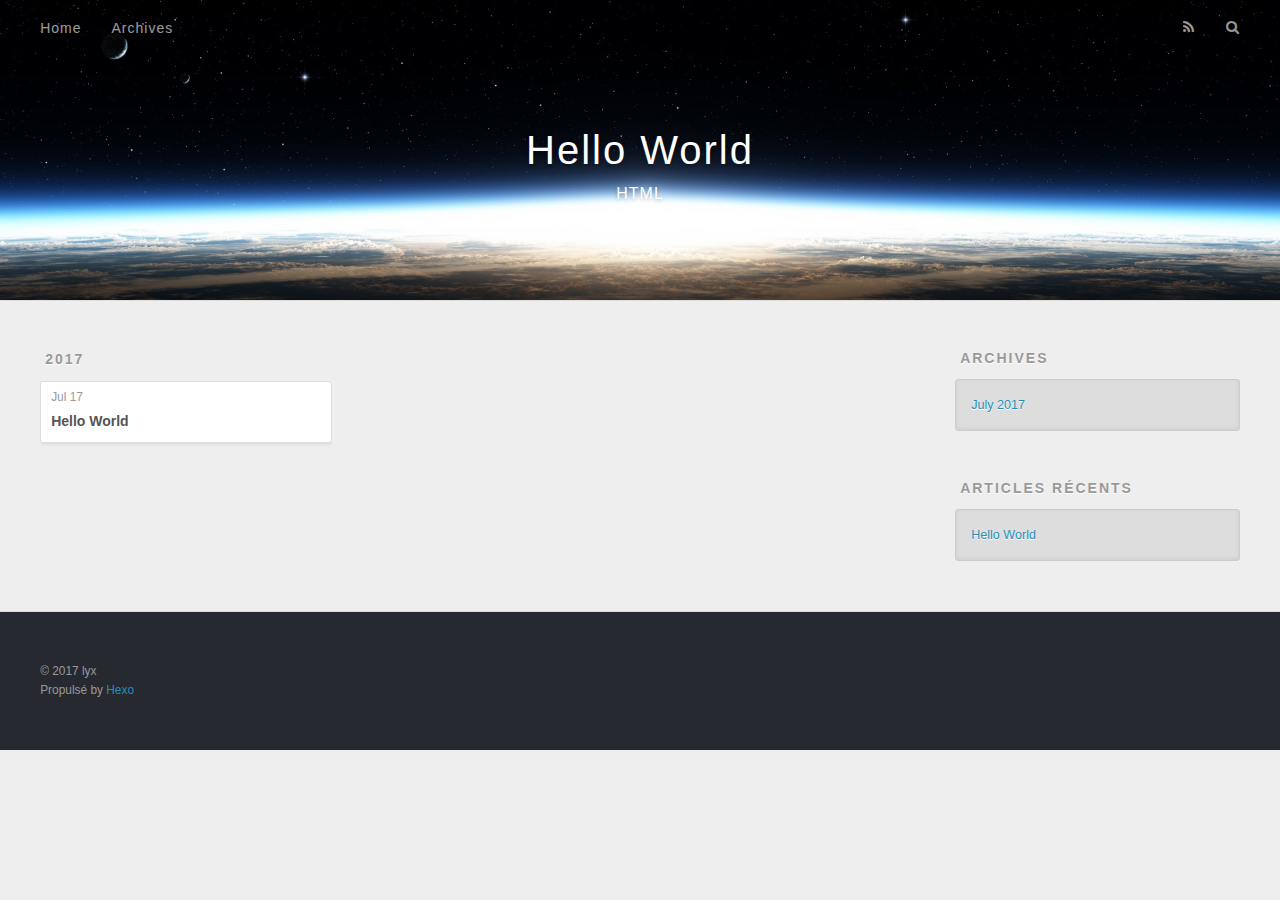
==== archives/index.html @ d77c3e60 "Site updated: 2017-07-17 14:31:34" ====
<!DOCTYPE html>
<html>
<head>
  <meta charset="utf-8">
  
  <title>Archives | Hello World</title>
  <meta name="viewport" content="width=device-width, initial-scale=1, maximum-scale=1">
  <meta name="description" content="my blog">
<meta property="og:type" content="website">
<meta property="og:title" content="Hello World">
<meta property="og:url" content="http://yoursite.com/archives/index.html">
<meta property="og:site_name" content="Hello World">
<meta property="og:description" content="my blog">
<meta name="twitter:card" content="summary">
<meta name="twitter:title" content="Hello World">
<meta name="twitter:description" content="my blog">
  
    <link rel="alternate" href="/atom.xml" title="Hello World" type="application/atom+xml">
  
  
    <link rel="icon" href="/favicon.png">
  
  
    <link href="//fonts.googleapis.com/css?family=Source+Code+Pro" rel="stylesheet" type="text/css">
  
  <link rel="stylesheet" href="/css/style.css">
  

</head>

<body>
  <div id="container">
    <div id="wrap">
      <header id="header">
  <div id="banner"></div>
  <div id="header-outer" class="outer">
    <div id="header-title" class="inner">
      <h1 id="logo-wrap">
        <a href="/" id="logo">Hello World</a>
      </h1>
      
        <h2 id="subtitle-wrap">
          <a href="/" id="subtitle">HTML</a>
        </h2>
      
    </div>
    <div id="header-inner" class="inner">
      <nav id="main-nav">
        <a id="main-nav-toggle" class="nav-icon"></a>
        
          <a class="main-nav-link" href="/">Home</a>
        
          <a class="main-nav-link" href="/archives">Archives</a>
        
      </nav>
      <nav id="sub-nav">
        
          <a id="nav-rss-link" class="nav-icon" href="/atom.xml" title="Flux RSS"></a>
        
        <a id="nav-search-btn" class="nav-icon" title="Rechercher"></a>
      </nav>
      <div id="search-form-wrap">
        <form action="//google.com/search" method="get" accept-charset="UTF-8" class="search-form"><input type="search" name="q" class="search-form-input" placeholder="Search"><button type="submit" class="search-form-submit">&#xF002;</button><input type="hidden" name="sitesearch" value="http://yoursite.com"></form>
      </div>
    </div>
  </div>
</header>
      <div class="outer">
        <section id="main">
  
  
    
    
      
      
      <section class="archives-wrap">
        <div class="archive-year-wrap">
          <a href="/archives/2017" class="archive-year">2017</a>
        </div>
        <div class="archives">
    
    <article class="archive-article archive-type-post">
  <div class="archive-article-inner">
    <header class="archive-article-header">
      <a href="/2017/07/17/hello-world/" class="archive-article-date">
  <time datetime="2017-07-17T02:38:57.571Z" itemprop="datePublished">Jul 17</time>
</a>
      
  
    <h1 itemprop="name">
      <a class="archive-article-title" href="/2017/07/17/hello-world/">Hello World</a>
    </h1>
  

    </header>
  </div>
</article>
  
  
    </div></section>
  

</section>
        
          <aside id="sidebar">
  
    

  
    

  
    
  
    
  <div class="widget-wrap">
    <h3 class="widget-title">Archives</h3>
    <div class="widget">
      <ul class="archive-list"><li class="archive-list-item"><a class="archive-list-link" href="/archives/2017/07/">July 2017</a></li></ul>
    </div>
  </div>


  
    
  <div class="widget-wrap">
    <h3 class="widget-title">Articles récents</h3>
    <div class="widget">
      <ul>
        
          <li>
            <a href="/2017/07/17/hello-world/">Hello World</a>
          </li>
        
      </ul>
    </div>
  </div>

  
</aside>
        
      </div>
      <footer id="footer">
  
  <div class="outer">
    <div id="footer-info" class="inner">
      &copy; 2017 lyx<br>
      Propulsé by <a href="http://hexo.io/" target="_blank">Hexo</a>
    </div>
  </div>
</footer>
    </div>
    <nav id="mobile-nav">
  
    <a href="/" class="mobile-nav-link">Home</a>
  
    <a href="/archives" class="mobile-nav-link">Archives</a>
  
</nav>
    

<script src="//ajax.googleapis.com/ajax/libs/jquery/2.0.3/jquery.min.js"></script>


  <link rel="stylesheet" href="/fancybox/jquery.fancybox.css">
  <script src="/fancybox/jquery.fancybox.pack.js"></script>


<script src="/js/script.js"></script>

  </div>
</body>
</html>
---- css/style.css ----
body {
  width: 100%;
}
body:before,
body:after {
  content: "";
  display: table;
}
body:after {
  clear: both;
}
html,
body,
div,
span,
applet,
object,
iframe,
h1,
h2,
h3,
h4,
h5,
h6,
p,
blockquote,
pre,
a,
abbr,
acronym,
address,
big,
cite,
code,
del,
dfn,
em,
img,
ins,
kbd,
q,
s,
samp,
small,
strike,
strong,
sub,
sup,
tt,
var,
dl,
dt,
dd,
ol,
ul,
li,
fieldset,
form,
label,
legend,
table,
caption,
tbody,
tfoot,
thead,
tr,
th,
td {
  margin: 0;
  padding: 0;
  border: 0;
  outline: 0;
  font-weight: inherit;
  font-style: inherit;
  font-family: inherit;
  font-size: 100%;
  vertical-align: baseline;
}
body {
  line-height: 1;
  color: #000;
  background: #fff;
}
ol,
ul {
  list-style: none;
}
table {
  border-collapse: separate;
  border-spacing: 0;
  vertical-align: middle;
}
caption,
th,
td {
  text-align: left;
  font-weight: normal;
  vertical-align: middle;
}
a img {
  border: none;
}
input,
button {
  margin: 0;
  padding: 0;
}
input::-moz-focus-inner,
button::-moz-focus-inner {
  border: 0;
  padding: 0;
}
@font-face {
  font-family: FontAwesome;
  font-style: normal;
  font-weight: normal;
  src: url("fonts/fontawesome-webfont.eot?v=#4.0.3");
  src: url("fonts/fontawesome-webfont.eot?#iefix&v=#4.0.3") format("embedded-opentype"), url("fonts/fontawesome-webfont.woff?v=#4.0.3") format("woff"), url("fonts/fontawesome-webfont.ttf?v=#4.0.3") format("truetype"), url("fonts/fontawesome-webfont.svg#fontawesomeregular?v=#4.0.3") format("svg");
}
html,
body,
#container {
  height: 100%;
}
body {
  background: #eee;
  font: 14px "Helvetica Neue", Helvetica, Arial, sans-serif;
  -webkit-text-size-adjust: 100%;
}
.outer {
  max-width: 1220px;
  margin: 0 auto;
  padding: 0 20px;
}
.outer:before,
.outer:after {
  content: "";
  display: table;
}
.outer:after {
  clear: both;
}
.inner {
  display: inline;
  float: left;
  width: 98.33333333333333%;
  margin: 0 0.833333333333333%;
}
.left,
.alignleft {
  float: left;
}
.right,
.alignright {
  float: right;
}
.clear {
  clear: both;
}
#container {
  position: relative;
}
.mobile-nav-on {
  overflow: hidden;
}
#wrap {
  height: 100%;
  width: 100%;
  position: absolute;
  top: 0;
  left: 0;
  -webkit-transition: 0.2s ease-out;
  -moz-transition: 0.2s ease-out;
  -ms-transition: 0.2s ease-out;
  transition: 0.2s ease-out;
  z-index: 1;
  background: #eee;
}
.mobile-nav-on #wrap {
  left: 280px;
}
@media screen and (min-width: 768px) {
  #main {
    display: inline;
    float: left;
    width: 73.33333333333333%;
    margin: 0 0.833333333333333%;
  }
}
.article-date,
.article-category-link,
.archive-year,
.widget-title {
  text-decoration: none;
  text-transform: uppercase;
  letter-spacing: 2px;
  color: #999;
  margin-bottom: 1em;
  margin-left: 5px;
  line-height: 1em;
  text-shadow: 0 1px #fff;
  font-weight: bold;
}
.article-inner,
.archive-article-inner {
  background: #fff;
  -webkit-box-shadow: 1px 2px 3px #ddd;
  box-shadow: 1px 2px 3px #ddd;
  border: 1px solid #ddd;
  border-radius: 3px;
}
.article-entry h1,
.widget h1 {
  font-size: 2em;
}
.article-entry h2,
.widget h2 {
  font-size: 1.5em;
}
.article-entry h3,
.widget h3 {
  font-size: 1.3em;
}
.article-entry h4,
.widget h4 {
  font-size: 1.2em;
}
.article-entry h5,
.widget h5 {
  font-size: 1em;
}
.article-entry h6,
.widget h6 {
  font-size: 1em;
  color: #999;
}
.article-entry hr,
.widget hr {
  border: 1px dashed #ddd;
}
.article-entry strong,
.widget strong {
  font-weight: bold;
}
.article-entry em,
.widget em,
.article-entry cite,
.widget cite {
  font-style: italic;
}
.article-entry sup,
.widget sup,
.article-entry sub,
.widget sub {
  font-size: 0.75em;
  line-height: 0;
  position: relative;
  vertical-align: baseline;
}
.article-entry sup,
.widget sup {
  top: -0.5em;
}
.article-entry sub,
.widget sub {
  bottom: -0.2em;
}
.article-entry small,
.widget small {
  font-size: 0.85em;
}
.article-entry acronym,
.widget acronym,
.article-entry abbr,
.widget abbr {
  border-bottom: 1px dotted;
}
.article-entry ul,
.widget ul,
.article-entry ol,
.widget ol,
.article-entry dl,
.widget dl {
  margin: 0 20px;
  line-height: 1.6em;
}
.article-entry ul ul,
.widget ul ul,
.article-entry ol ul,
.widget ol ul,
.article-entry ul ol,
.widget ul ol,
.article-entry ol ol,
.widget ol ol {
  margin-top: 0;
  margin-bottom: 0;
}
.article-entry ul,
.widget ul {
  list-style: disc;
}
.article-entry ol,
.widget ol {
  list-style: decimal;
}
.article-entry dt,
.widget dt {
  font-weight: bold;
}
#header {
  height: 300px;
  position: relative;
  border-bottom: 1px solid #ddd;
}
#header:before,
#header:after {
  content: "";
  position: absolute;
  left: 0;
  right: 0;
  height: 40px;
}
#header:before {
  top: 0;
  background: -webkit-linear-gradient(rgba(0,0,0,0.2), transparent);
  background: -moz-linear-gradient(rgba(0,0,0,0.2), transparent);
  background: -ms-linear-gradient(rgba(0,0,0,0.2), transparent);
  background: linear-gradient(rgba(0,0,0,0.2), transparent);
}
#header:after {
  bottom: 0;
  background: -webkit-linear-gradient(transparent, rgba(0,0,0,0.2));
  background: -moz-linear-gradient(transparent, rgba(0,0,0,0.2));
  background: -ms-linear-gradient(transparent, rgba(0,0,0,0.2));
  background: linear-gradient(transparent, rgba(0,0,0,0.2));
}
#header-outer {
  height: 100%;
  position: relative;
}
#header-inner {
  position: relative;
  overflow: hidden;
}
#banner {
  position: absolute;
  top: 0;
  left: 0;
  width: 100%;
  height: 100%;
  background: url("images/banner.jpg") center #000;
  -webkit-background-size: cover;
  -moz-background-size: cover;
  background-size: cover;
  z-index: -1;
}
#header-title {
  text-align: center;
  height: 40px;
  position: absolute;
  top: 50%;
  left: 0;
  margin-top: -20px;
}
#logo,
#subtitle {
  text-decoration: none;
  color: #fff;
  font-weight: 300;
  text-shadow: 0 1px 4px rgba(0,0,0,0.3);
}
#logo {
  font-size: 40px;
  line-height: 40px;
  letter-spacing: 2px;
}
#subtitle {
  font-size: 16px;
  line-height: 16px;
  letter-spacing: 1px;
}
#subtitle-wrap {
  margin-top: 16px;
}
#main-nav {
  float: left;
  margin-left: -15px;
}
.nav-icon,
.main-nav-link {
  float: left;
  color: #fff;
  opacity: 0.6;
  text-decoration: none;
  text-shadow: 0 1px rgba(0,0,0,0.2);
  -webkit-transition: opacity 0.2s;
  -moz-transition: opacity 0.2s;
  -ms-transition: opacity 0.2s;
  transition: opacity 0.2s;
  display: block;
  padding: 20px 15px;
}
.nav-icon:hover,
.main-nav-link:hover {
  opacity: 1;
}
.nav-icon {
  font-family: FontAwesome;
  text-align: center;
  font-size: 14px;
  width: 14px;
  height: 14px;
  padding: 20px 15px;
  position: relative;
  cursor: pointer;
}
.main-nav-link {
  font-weight: 300;
  letter-spacing: 1px;
}
@media screen and (max-width: 479px) {
  .main-nav-link {
    display: none;
  }
}
#main-nav-toggle {
  display: none;
}
#main-nav-toggle:before {
  content: "\f0c9";
}
@media screen and (max-width: 479px) {
  #main-nav-toggle {
    display: block;
  }
}
#sub-nav {
  float: right;
  margin-right: -15px;
}
#nav-rss-link:before {
  content: "\f09e";
}
#nav-search-btn:before {
  content: "\f002";
}
#search-form-wrap {
  position: absolute;
  top: 15px;
  width: 150px;
  height: 30px;
  right: -150px;
  opacity: 0;
  -webkit-transition: 0.2s ease-out;
  -moz-transition: 0.2s ease-out;
  -ms-transition: 0.2s ease-out;
  transition: 0.2s ease-out;
}
#search-form-wrap.on {
  opacity: 1;
  right: 0;
}
@media screen and (max-width: 479px) {
  #search-form-wrap {
    width: 100%;
    right: -100%;
  }
}
.search-form {
  position: absolute;
  top: 0;
  left: 0;
  right: 0;
  background: #fff;
  padding: 5px 15px;
  border-radius: 15px;
  -webkit-box-shadow: 0 0 10px rgba(0,0,0,0.3);
  box-shadow: 0 0 10px rgba(0,0,0,0.3);
}
.search-form-input {
  border: none;
  background: none;
  color: #555;
  width: 100%;
  font: 13px "Helvetica Neue", Helvetica, Arial, sans-serif;
  outline: none;
}
.search-form-input::-webkit-search-results-decoration,
.search-form-input::-webkit-search-cancel-button {
  -webkit-appearance: none;
}
.search-form-submit {
  position: absolute;
  top: 50%;
  right: 10px;
  margin-top: -7px;
  font: 13px FontAwesome;
  border: none;
  background: none;
  color: #bbb;
  cursor: pointer;
}
.search-form-submit:hover,
.search-form-submit:focus {
  color: #777;
}
.article {
  margin: 50px 0;
}
.article-inner {
  overflow: hidden;
}
.article-meta:before,
.article-meta:after {
  content: "";
  display: table;
}
.article-meta:after {
  clear: both;
}
.article-date {
  float: left;
}
.article-category {
  float: left;
  line-height: 1em;
  color: #ccc;
  text-shadow: 0 1px #fff;
  margin-left: 8px;
}
.article-category:before {
  content: "\2022";
}
.article-category-link {
  margin: 0 12px 1em;
}
.article-header {
  padding: 20px 20px 0;
}
.article-title {
  text-decoration: none;
  font-size: 2em;
  font-weight: bold;
  color: #555;
  line-height: 1.1em;
  -webkit-transition: color 0.2s;
  -moz-transition: color 0.2s;
  -ms-transition: color 0.2s;
  transition: color 0.2s;
}
a.article-title:hover {
  color: #258fb8;
}
.article-entry {
  color: #555;
  padding: 0 20px;
}
.article-entry:before,
.article-entry:after {
  content: "";
  display: table;
}
.article-entry:after {
  clear: both;
}
.article-entry p,
.article-entry table {
  line-height: 1.6em;
  margin: 1.6em 0;
}
.article-entry h1,
.article-entry h2,
.article-entry h3,
.article-entry h4,
.article-entry h5,
.article-entry h6 {
  font-weight: bold;
}
.article-entry h1,
.article-entry h2,
.article-entry h3,
.article-entry h4,
.article-entry h5,
.article-entry h6 {
  line-height: 1.1em;
  margin: 1.1em 0;
}
.article-entry a {
  color: #258fb8;
  text-decoration: none;
}
.article-entry a:hover {
  text-decoration: underline;
}
.article-entry ul,
.article-entry ol,
.article-entry dl {
  margin-top: 1.6em;
  margin-bottom: 1.6em;
}
.article-entry img,
.article-entry video {
  max-width: 100%;
  height: auto;
  display: block;
  margin: auto;
}
.article-entry iframe {
  border: none;
}
.article-entry table {
  width: 100%;
  border-collapse: collapse;
  border-spacing: 0;
}
.article-entry th {
  font-weight: bold;
  border-bottom: 3px solid #ddd;
  padding-bottom: 0.5em;
}
.article-entry td {
  border-bottom: 1px solid #ddd;
  padding: 10px 0;
}
.article-entry blockquote {
  font-family: Georgia, "Times New Roman", serif;
  font-size: 1.4em;
  margin: 1.6em 20px;
  text-align: center;
}
.article-entry blockquote footer {
  font-size: 14px;
  margin: 1.6em 0;
  font-family: "Helvetica Neue", Helvetica, Arial, sans-serif;
}
.article-entry blockquote footer cite:before {
  content: "—";
  padding: 0 0.5em;
}
.article-entry .pullquote {
  text-align: left;
  width: 45%;
  margin: 0;
}
.article-entry .pullquote.left {
  margin-left: 0.5em;
  margin-right: 1em;
}
.article-entry .pullquote.right {
  margin-right: 0.5em;
  margin-left: 1em;
}
.article-entry .caption {
  color: #999;
  display: block;
  font-size: 0.9em;
  margin-top: 0.5em;
  position: relative;
  text-align: center;
}
.article-entry .video-container {
  position: relative;
  padding-top: 56.25%;
  height: 0;
  overflow: hidden;
}
.article-entry .video-container iframe,
.article-entry .video-container object,
.article-entry .video-container embed {
  position: absolute;
  top: 0;
  left: 0;
  width: 100%;
  height: 100%;
  margin-top: 0;
}
.article-more-link a {
  display: inline-block;
  line-height: 1em;
  padding: 6px 15px;
  border-radius: 15px;
  background: #eee;
  color: #999;
  text-shadow: 0 1px #fff;
  text-decoration: none;
}
.article-more-link a:hover {
  background: #258fb8;
  color: #fff;
  text-decoration: none;
  text-shadow: 0 1px #1e7293;
}
.article-footer {
  font-size: 0.85em;
  line-height: 1.6em;
  border-top: 1px solid #ddd;
  padding-top: 1.6em;
  margin: 0 20px 20px;
}
.article-footer:before,
.article-footer:after {
  content: "";
  display: table;
}
.article-footer:after {
  clear: both;
}
.article-footer a {
  color: #999;
  text-decoration: none;
}
.article-footer a:hover {
  color: #555;
}
.article-tag-list-item {
  float: left;
  margin-right: 10px;
}
.article-tag-list-link:before {
  content: "#";
}
.article-comment-link {
  float: right;
}
.article-comment-link:before {
  content: "\f075";
  font-family: FontAwesome;
  padding-right: 8px;
}
.article-share-link {
  cursor: pointer;
  float: right;
  margin-left: 20px;
}
.article-share-link:before {
  content: "\f064";
  font-family: FontAwesome;
  padding-right: 6px;
}
#article-nav {
  position: relative;
}
#article-nav:before,
#article-nav:after {
  content: "";
  display: table;
}
#article-nav:after {
  clear: both;
}
@media screen and (min-width: 768px) {
  #article-nav {
    margin: 50px 0;
  }
  #article-nav:before {
    width: 8px;
    height: 8px;
    position: absolute;
    top: 50%;
    left: 50%;
    margin-top: -4px;
    margin-left: -4px;
    content: "";
    border-radius: 50%;
    background: #ddd;
    -webkit-box-shadow: 0 1px 2px #fff;
    box-shadow: 0 1px 2px #fff;
  }
}
.article-nav-link-wrap {
  text-decoration: none;
  text-shadow: 0 1px #fff;
  color: #999;
  -webkit-box-sizing: border-box;
  -moz-box-sizing: border-box;
  box-sizing: border-box;
  margin-top: 50px;
  text-align: center;
  display: block;
}
.article-nav-link-wrap:hover {
  color: #555;
}
@media screen and (min-width: 768px) {
  .article-nav-link-wrap {
    width: 50%;
    margin-top: 0;
  }
}
@media screen and (min-width: 768px) {
  #article-nav-newer {
    float: left;
    text-align: right;
    padding-right: 20px;
  }
}
@media screen and (min-width: 768px) {
  #article-nav-older {
    float: right;
    text-align: left;
    padding-left: 20px;
  }
}
.article-nav-caption {
  text-transform: uppercase;
  letter-spacing: 2px;
  color: #ddd;
  line-height: 1em;
  font-weight: bold;
}
#article-nav-newer .article-nav-caption {
  margin-right: -2px;
}
.article-nav-title {
  font-size: 0.85em;
  line-height: 1.6em;
  margin-top: 0.5em;
}
.article-share-box {
  position: absolute;
  display: none;
  background: #fff;
  -webkit-box-shadow: 1px 2px 10px rgba(0,0,0,0.2);
  box-shadow: 1px 2px 10px rgba(0,0,0,0.2);
  border-radius: 3px;
  margin-left: -145px;
  overflow: hidden;
  z-index: 1;
}
.article-share-box.on {
  display: block;
}
.article-share-input {
  width: 100%;
  background: none;
  -webkit-box-sizing: border-box;
  -moz-box-sizing: border-box;
  box-sizing: border-box;
  font: 14px "Helvetica Neue", Helvetica, Arial, sans-serif;
  padding: 0 15px;
  color: #555;
  outline: none;
  border: 1px solid #ddd;
  border-radius: 3px 3px 0 0;
  height: 36px;
  line-height: 36px;
}
.article-share-links {
  background: #eee;
}
.article-share-links:before,
.article-share-links:after {
  content: "";
  display: table;
}
.article-share-links:after {
  clear: both;
}
.article-share-twitter,
.article-share-facebook,
.article-share-pinterest,
.article-share-google {
  width: 50px;
  height: 36px;
  display: block;
  float: left;
  position: relative;
  color: #999;
  text-shadow: 0 1px #fff;
}
.article-share-twitter:before,
.article-share-facebook:before,
.article-share-pinterest:before,
.article-share-google:before {
  font-size: 20px;
  font-family: FontAwesome;
  width: 20px;
  height: 20px;
  position: absolute;
  top: 50%;
  left: 50%;
  margin-top: -10px;
  margin-left: -10px;
  text-align: center;
}
.article-share-twitter:hover,
.article-share-facebook:hover,
.article-share-pinterest:hover,
.article-share-google:hover {
  color: #fff;
}
.article-share-twitter:before {
  content: "\f099";
}
.article-share-twitter:hover {
  background: #00aced;
  text-shadow: 0 1px #008abe;
}
.article-share-facebook:before {
  content: "\f09a";
}
.article-share-facebook:hover {
  background: #3b5998;
  text-shadow: 0 1px #2f477a;
}
.article-share-pinterest:before {
  content: "\f0d2";
}
.article-share-pinterest:hover {
  background: #cb2027;
  text-shadow: 0 1px #a21a1f;
}
.article-share-google:before {
  content: "\f0d5";
}
.article-share-google:hover {
  background: #dd4b39;
  text-shadow: 0 1px #be3221;
}
.article-gallery {
  background: #000;
  position: relative;
}
.article-gallery-photos {
  position: relative;
  overflow: hidden;
}
.article-gallery-img {
  display: none;
  max-width: 100%;
}
.article-gallery-img:first-child {
  display: block;
}
.article-gallery-img.loaded {
  position: absolute;
  display: block;
}
.article-gallery-img img {
  display: block;
  max-width: 100%;
  margin: 0 auto;
}
#comments {
  background: #fff;
  -webkit-box-shadow: 1px 2px 3px #ddd;
  box-shadow: 1px 2px 3px #ddd;
  padding: 20px;
  border: 1px solid #ddd;
  border-radius: 3px;
  margin: 50px 0;
}
#comments a {
  color: #258fb8;
}
.archives-wrap {
  margin: 50px 0;
}
.archives:before,
.archives:after {
  content: "";
  display: table;
}
.archives:after {
  clear: both;
}
.archive-year-wrap {
  margin-bottom: 1em;
}
.archives {
  -webkit-column-gap: 10px;
  -moz-column-gap: 10px;
  column-gap: 10px;
}
@media screen and (min-width: 480px) and (max-width: 767px) {
  .archives {
    -webkit-column-count: 2;
    -moz-column-count: 2;
    column-count: 2;
  }
}
@media screen and (min-width: 768px) {
  .archives {
    -webkit-column-count: 3;
    -moz-column-count: 3;
    column-count: 3;
  }
}
.archive-article {
  -webkit-column-break-inside: avoid;
  page-break-inside: avoid;
  overflow: hidden;
  break-inside: avoid-column;
}
.archive-article-inner {
  padding: 10px;
  margin-bottom: 15px;
}
.archive-article-title {
  text-decoration: none;
  font-weight: bold;
  color: #555;
  -webkit-transition: color 0.2s;
  -moz-transition: color 0.2s;
  -ms-transition: color 0.2s;
  transition: color 0.2s;
  line-height: 1.6em;
}
.archive-article-title:hover {
  color: #258fb8;
}
.archive-article-footer {
  margin-top: 1em;
}
.archive-article-date {
  color: #999;
  text-decoration: none;
  font-size: 0.85em;
  line-height: 1em;
  margin-bottom: 0.5em;
  display: block;
}
#page-nav {
  margin: 50px auto;
  background: #fff;
  -webkit-box-shadow: 1px 2px 3px #ddd;
  box-shadow: 1px 2px 3px #ddd;
  border: 1px solid #ddd;
  border-radius: 3px;
  text-align: center;
  color: #999;
  overflow: hidden;
}
#page-nav:before,
#page-nav:after {
  content: "";
  display: table;
}
#page-nav:after {
  clear: both;
}
#page-nav a,
#page-nav span {
  padding: 10px 20px;
  line-height: 1;
  height: 2ex;
}
#page-nav a {
  color: #999;
  text-decoration: none;
}
#page-nav a:hover {
  background: #999;
  color: #fff;
}
#page-nav .prev {
  float: left;
}
#page-nav .next {
  float: right;
}
#page-nav .page-number {
  display: inline-block;
}
@media screen and (max-width: 479px) {
  #page-nav .page-number {
    display: none;
  }
}
#page-nav .current {
  color: #555;
  font-weight: bold;
}
#page-nav .space {
  color: #ddd;
}
#footer {
  background: #262a30;
  padding: 50px 0;
  border-top: 1px solid #ddd;
  color: #999;
}
#footer a {
  color: #258fb8;
  text-decoration: none;
}
#footer a:hover {
  text-decoration: underline;
}
#footer-info {
  line-height: 1.6em;
  font-size: 0.85em;
}
.article-entry pre,
.article-entry .highlight {
  background: #2d2d2d;
  margin: 0 -20px;
  padding: 15px 20px;
  border-style: solid;
  border-color: #ddd;
  border-width: 1px 0;
  overflow: auto;
  color: #ccc;
  line-height: 22.400000000000002px;
}
.article-entry .highlight .gutter pre,
.article-entry .gist .gist-file .gist-data .line-numbers {
  color: #666;
  font-size: 0.85em;
}
.article-entry pre,
.article-entry code {
  font-family: "Source Code Pro", Consolas, Monaco, Menlo, Consolas, monospace;
}
.article-entry code {
  background: #eee;
  text-shadow: 0 1px #fff;
  padding: 0 0.3em;
}
.article-entry pre code {
  background: none;
  text-shadow: none;
  padding: 0;
}
.article-entry .highlight pre {
  border: none;
  margin: 0;
  padding: 0;
}
.article-entry .highlight table {
  margin: 0;
  width: auto;
}
.article-entry .highlight td {
  border: none;
  padding: 0;
}
.article-entry .highlight figcaption {
  font-size: 0.85em;
  color: #999;
  line-height: 1em;
  margin-bottom: 1em;
}
.article-entry .highlight figcaption:before,
.article-entry .highlight figcaption:after {
  content: "";
  display: table;
}
.article-entry .highlight figcaption:after {
  clear: both;
}
.article-entry .highlight figcaption a {
  float: right;
}
.article-entry .highlight .gutter pre {
  text-align: right;
  padding-right: 20px;
}
.article-entry .highlight .line {
  height: 22.400000000000002px;
}
.article-entry .highlight .line.marked {
  background: #515151;
}
.article-entry .gist {
  margin: 0 -20px;
  border-style: solid;
  border-color: #ddd;
  border-width: 1px 0;
  background: #2d2d2d;
  padding: 15px 20px 15px 0;
}
.article-entry .gist .gist-file {
  border: none;
  font-family: "Source Code Pro", Consolas, Monaco, Menlo, Consolas, monospace;
  margin: 0;
}
.article-entry .gist .gist-file .gist-data {
  background: none;
  border: none;
}
.article-entry .gist .gist-file .gist-data .line-numbers {
  background: none;
  border: none;
  padding: 0 20px 0 0;
}
.article-entry .gist .gist-file .gist-data .line-data {
  padding: 0 !important;
}
.article-entry .gist .gist-file .highlight {
  margin: 0;
  padding: 0;
  border: none;
}
.article-entry .gist .gist-file .gist-meta {
  background: #2d2d2d;
  color: #999;
  font: 0.85em "Helvetica Neue", Helvetica, Arial, sans-serif;
  text-shadow: 0 0;
  padding: 0;
  margin-top: 1em;
  margin-left: 20px;
}
.article-entry .gist .gist-file .gist-meta a {
  color: #258fb8;
  font-weight: normal;
}
.article-entry .gist .gist-file .gist-meta a:hover {
  text-decoration: underline;
}
pre .comment,
pre .title {
  color: #999;
}
pre .variable,
pre .attribute,
pre .tag,
pre .regexp,
pre .ruby .constant,
pre .xml .tag .title,
pre .xml .pi,
pre .xml .doctype,
pre .html .doctype,
pre .css .id,
pre .css .class,
pre .css .pseudo {
  color: #f2777a;
}
pre .number,
pre .preprocessor,
pre .built_in,
pre .literal,
pre .params,
pre .constant {
  color: #f99157;
}
pre .class,
pre .ruby .class .title,
pre .css .rules .attribute {
  color: #9c9;
}
pre .string,
pre .value,
pre .inheritance,
pre .header,
pre .ruby .symbol,
pre .xml .cdata {
  color: #9c9;
}
pre .css .hexcolor {
  color: #6cc;
}
pre .function,
pre .python .decorator,
pre .python .title,
pre .ruby .function .title,
pre .ruby .title .keyword,
pre .perl .sub,
pre .javascript .title,
pre .coffeescript .title {
  color: #69c;
}
pre .keyword,
pre .javascript .function {
  color: #c9c;
}
@media screen and (max-width: 479px) {
  #mobile-nav {
    position: absolute;
    top: 0;
    left: 0;
    width: 280px;
    height: 100%;
    background: #191919;
    border-right: 1px solid #fff;
  }
}
@media screen and (max-width: 479px) {
  .mobile-nav-link {
    display: block;
    color: #999;
    text-decoration: none;
    padding: 15px 20px;
    font-weight: bold;
  }
  .mobile-nav-link:hover {
    color: #fff;
  }
}
@media screen and (min-width: 768px) {
  #sidebar {
    display: inline;
    float: left;
    width: 23.333333333333332%;
    margin: 0 0.833333333333333%;
  }
}
.widget-wrap {
  margin: 50px 0;
}
.widget {
  color: #777;
  text-shadow: 0 1px #fff;
  background: #ddd;
  -webkit-box-shadow: 0 -1px 4px #ccc inset;
  box-shadow: 0 -1px 4px #ccc inset;
  border: 1px solid #ccc;
  padding: 15px;
  border-radius: 3px;
}
.widget a {
  color: #258fb8;
  text-decoration: none;
}
.widget a:hover {
  text-decoration: underline;
}
.widget ul ul,
.widget ol ul,
.widget dl ul,
.widget ul ol,
.widget ol ol,
.widget dl ol,
.widget ul dl,
.widget ol dl,
.widget dl dl {
  margin-left: 15px;
  list-style: disc;
}
.widget {
  line-height: 1.6em;
  word-wrap: break-word;
  font-size: 0.9em;
}
.widget ul,
.widget ol {
  list-style: none;
  margin: 0;
}
.widget ul ul,
.widget ol ul,
.widget ul ol,
.widget ol ol {
  margin: 0 20px;
}
.widget ul ul,
.widget ol ul {
  list-style: disc;
}
.widget ul ol,
.widget ol ol {
  list-style: decimal;
}
.category-list-count,
.tag-list-count,
.archive-list-count {
  padding-left: 5px;
  color: #999;
  font-size: 0.85em;
}
.category-list-count:before,
.tag-list-count:before,
.archive-list-count:before {
  content: "(";
}
.category-list-count:after,
.tag-list-count:after,
.archive-list-count:after {
  content: ")";
}
.tagcloud a {
  margin-right: 5px;
  display: inline-block;
}
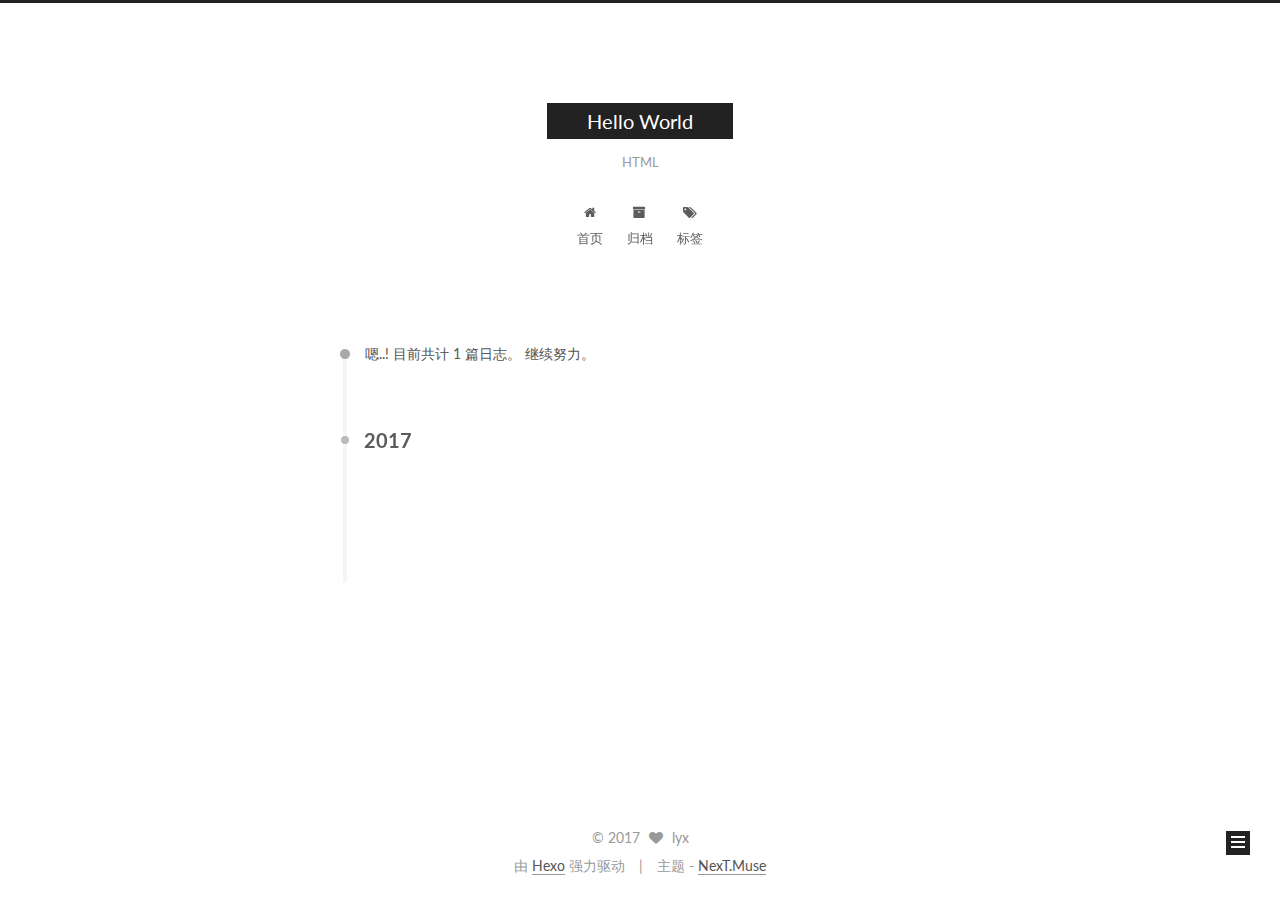
==== commit 82b63190: "Site updated: 2017-07-17 16:02:49" ====
--- a/archives/index.html
+++ b/archives/index.html
@@ -1,11 +1,99 @@
 <!DOCTYPE html>
-<html>
+
+
+
+  
+
+
+<html class="theme-next muse use-motion" lang="zh-Hans">
 <head>
-  <meta charset="utf-8">
-  
-  <title>Archives | Hello World</title>
-  <meta name="viewport" content="width=device-width, initial-scale=1, maximum-scale=1">
-  <meta name="description" content="my blog">
+  <meta charset="UTF-8"/>
+<meta http-equiv="X-UA-Compatible" content="IE=edge" />
+<meta name="viewport" content="width=device-width, initial-scale=1, maximum-scale=1"/>
+
+
+
+
+
+
+
+
+
+<meta http-equiv="Cache-Control" content="no-transform" />
+<meta http-equiv="Cache-Control" content="no-siteapp" />
+
+
+
+
+
+
+
+
+
+
+
+
+
+
+
+  
+  
+  <link href="/lib/fancybox/source/jquery.fancybox.css?v=2.1.5" rel="stylesheet" type="text/css" />
+
+
+
+
+  
+  
+  
+  
+
+  
+    
+    
+  
+
+  
+
+  
+
+  
+
+  
+
+  
+    
+    
+    <link href="//fonts.googleapis.com/css?family=Lato:300,300italic,400,400italic,700,700italic&subset=latin,latin-ext" rel="stylesheet" type="text/css">
+  
+
+
+
+
+
+
+<link href="/lib/font-awesome/css/font-awesome.min.css?v=4.6.2" rel="stylesheet" type="text/css" />
+
+<link href="/css/main.css?v=5.1.1" rel="stylesheet" type="text/css" />
+
+
+  <meta name="keywords" content="Hexo, NexT" />
+
+
+
+
+
+
+
+
+  <link rel="shortcut icon" type="image/x-icon" href="/favicon.ico?v=5.1.1" />
+
+
+
+
+
+
+<meta name="description" content="my blog">
 <meta property="og:type" content="website">
 <meta property="og:title" content="Hello World">
 <meta property="og:url" content="http://yoursite.com/archives/index.html">
@@ -14,160 +102,451 @@
 <meta name="twitter:card" content="summary">
 <meta name="twitter:title" content="Hello World">
 <meta name="twitter:description" content="my blog">
-  
-    <link rel="alternate" href="/atom.xml" title="Hello World" type="application/atom+xml">
-  
-  
-    <link rel="icon" href="/favicon.png">
-  
-  
-    <link href="//fonts.googleapis.com/css?family=Source+Code+Pro" rel="stylesheet" type="text/css">
-  
-  <link rel="stylesheet" href="/css/style.css">
-  
+
+
+
+<script type="text/javascript" id="hexo.configurations">
+  var NexT = window.NexT || {};
+  var CONFIG = {
+    root: '/',
+    scheme: 'Muse',
+    sidebar: {"position":"left","display":"post","offset":12,"offset_float":0,"b2t":false,"scrollpercent":false,"onmobile":false},
+    fancybox: true,
+    motion: true,
+    duoshuo: {
+      userId: '0',
+      author: '博主'
+    },
+    algolia: {
+      applicationID: '',
+      apiKey: '',
+      indexName: '',
+      hits: {"per_page":10},
+      labels: {"input_placeholder":"Search for Posts","hits_empty":"We didn't find any results for the search: ${query}","hits_stats":"${hits} results found in ${time} ms"}
+    }
+  };
+</script>
+
+
+
+  <link rel="canonical" href="http://yoursite.com/archives/"/>
+
+
+
+
+
+  <title>归档 | Hello World</title>
+  
+
+
+
+
+
+
+
+
+
+
+
+
+
 
 </head>
 
-<body>
-  <div id="container">
-    <div id="wrap">
-      <header id="header">
-  <div id="banner"></div>
-  <div id="header-outer" class="outer">
-    <div id="header-title" class="inner">
-      <h1 id="logo-wrap">
-        <a href="/" id="logo">Hello World</a>
-      </h1>
-      
-        <h2 id="subtitle-wrap">
-          <a href="/" id="subtitle">HTML</a>
-        </h2>
-      
+<body itemscope itemtype="http://schema.org/WebPage" lang="zh-Hans">
+
+  
+  
+    
+  
+
+  <div class="container sidebar-position-left  page-archive  ">
+    <div class="headband"></div>
+
+    <header id="header" class="header" itemscope itemtype="http://schema.org/WPHeader">
+      <div class="header-inner"><div class="site-brand-wrapper">
+  <div class="site-meta ">
+    
+
+    <div class="custom-logo-site-title">
+      <a href="/"  class="brand" rel="start">
+        <span class="logo-line-before"><i></i></span>
+        <span class="site-title">Hello World</span>
+        <span class="logo-line-after"><i></i></span>
+      </a>
     </div>
-    <div id="header-inner" class="inner">
-      <nav id="main-nav">
-        <a id="main-nav-toggle" class="nav-icon"></a>
-        
-          <a class="main-nav-link" href="/">Home</a>
-        
-          <a class="main-nav-link" href="/archives">Archives</a>
-        
-      </nav>
-      <nav id="sub-nav">
-        
-          <a id="nav-rss-link" class="nav-icon" href="/atom.xml" title="Flux RSS"></a>
-        
-        <a id="nav-search-btn" class="nav-icon" title="Rechercher"></a>
-      </nav>
-      <div id="search-form-wrap">
-        <form action="//google.com/search" method="get" accept-charset="UTF-8" class="search-form"><input type="search" name="q" class="search-form-input" placeholder="Search"><button type="submit" class="search-form-submit">&#xF002;</button><input type="hidden" name="sitesearch" value="http://yoursite.com"></form>
+      
+        <p class="site-subtitle">HTML</p>
+      
+  </div>
+
+  <div class="site-nav-toggle">
+    <button>
+      <span class="btn-bar"></span>
+      <span class="btn-bar"></span>
+      <span class="btn-bar"></span>
+    </button>
+  </div>
+</div>
+
+<nav class="site-nav">
+  
+
+  
+    <ul id="menu" class="menu">
+      
+        
+        <li class="menu-item menu-item-home">
+          <a href="/" rel="section">
+            
+              <i class="menu-item-icon fa fa-fw fa-home"></i> <br />
+            
+            首页
+          </a>
+        </li>
+      
+        
+        <li class="menu-item menu-item-archives">
+          <a href="/archives/" rel="section">
+            
+              <i class="menu-item-icon fa fa-fw fa-archive"></i> <br />
+            
+            归档
+          </a>
+        </li>
+      
+        
+        <li class="menu-item menu-item-tags">
+          <a href="/tags/" rel="section">
+            
+              <i class="menu-item-icon fa fa-fw fa-tags"></i> <br />
+            
+            标签
+          </a>
+        </li>
+      
+
+      
+    </ul>
+  
+
+  
+</nav>
+
+
+
+ </div>
+    </header>
+
+    <main id="main" class="main">
+      <div class="main-inner">
+        <div class="content-wrap">
+          <div id="content" class="content">
+            
+
+  <section id="posts" class="posts-collapse">
+    <span class="archive-move-on"></span>
+
+    <span class="archive-page-counter">
+      
+      
+      
+        
+      
+      嗯..! 目前共计 1 篇日志。 继续努力。
+    </span>
+
+    
+
+      
+      
+      
+
+      
+        
+        <div class="collection-title">
+          <h2 class="archive-year motion-element" id="archive-year-2017">2017</h2>
+        </div>
+      
+      
+
+      
+
+  <article class="post post-type-normal" itemscope itemtype="http://schema.org/Article">
+    <header class="post-header">
+
+      <h2 class="post-title">
+        
+            <a class="post-title-link" href="/2017/07/17/hello-world/" itemprop="url">
+              
+                <span itemprop="name">Hello World</span>
+              
+            </a>
+        
+      </h2>
+
+      <div class="post-meta">
+        <time class="post-time" itemprop="dateCreated"
+              datetime="2017-07-17T10:38:57+08:00"
+              content="2017-07-17" >
+          07-17
+        </time>
       </div>
+
+    </header>
+  </article>
+
+
+
+    
+
+  </section>
+
+  
+
+
+
+          </div>
+          
+
+
+          
+
+        </div>
+        
+          
+  
+  <div class="sidebar-toggle">
+    <div class="sidebar-toggle-line-wrap">
+      <span class="sidebar-toggle-line sidebar-toggle-line-first"></span>
+      <span class="sidebar-toggle-line sidebar-toggle-line-middle"></span>
+      <span class="sidebar-toggle-line sidebar-toggle-line-last"></span>
     </div>
   </div>
-</header>
-      <div class="outer">
-        <section id="main">
-  
-  
-    
-    
-      
-      
-      <section class="archives-wrap">
-        <div class="archive-year-wrap">
-          <a href="/archives/2017" class="archive-year">2017</a>
+
+  <aside id="sidebar" class="sidebar">
+    
+    <div class="sidebar-inner">
+
+      
+
+      
+
+      <section class="site-overview sidebar-panel sidebar-panel-active">
+        <div class="site-author motion-element" itemprop="author" itemscope itemtype="http://schema.org/Person">
+          <img class="site-author-image" itemprop="image"
+               src="/images/avatar.gif"
+               alt="lyx" />
+          <p class="site-author-name" itemprop="name">lyx</p>
+           
+              <p class="site-description motion-element" itemprop="description">my blog</p>
+          
         </div>
-        <div class="archives">
-    
-    <article class="archive-article archive-type-post">
-  <div class="archive-article-inner">
-    <header class="archive-article-header">
-      <a href="/2017/07/17/hello-world/" class="archive-article-date">
-  <time datetime="2017-07-17T02:38:57.571Z" itemprop="datePublished">Jul 17</time>
-</a>
-      
-  
-    <h1 itemprop="name">
-      <a class="archive-article-title" href="/2017/07/17/hello-world/">Hello World</a>
-    </h1>
-  
-
-    </header>
+        <nav class="site-state motion-element">
+
+          
+            <div class="site-state-item site-state-posts">
+              <a href="/archives/">
+                <span class="site-state-item-count">1</span>
+                <span class="site-state-item-name">日志</span>
+              </a>
+            </div>
+          
+
+          
+
+          
+
+        </nav>
+
+        
+
+        <div class="links-of-author motion-element">
+          
+        </div>
+
+        
+        
+
+        
+        
+
+        
+
+
+      </section>
+
+      
+
+      
+
+    </div>
+  </aside>
+
+
+        
+      </div>
+    </main>
+
+    <footer id="footer" class="footer">
+      <div class="footer-inner">
+        <div class="copyright" >
+  
+  &copy; 
+  <span itemprop="copyrightYear">2017</span>
+  <span class="with-love">
+    <i class="fa fa-heart"></i>
+  </span>
+  <span class="author" itemprop="copyrightHolder">lyx</span>
+</div>
+
+
+<div class="powered-by">
+  由 <a class="theme-link" href="https://hexo.io">Hexo</a> 强力驱动
+</div>
+
+<div class="theme-info">
+  主题 -
+  <a class="theme-link" href="https://github.com/iissnan/hexo-theme-next">
+    NexT.Muse
+  </a>
+</div>
+
+
+        
+
+        
+      </div>
+    </footer>
+
+    
+      <div class="back-to-top">
+        <i class="fa fa-arrow-up"></i>
+        
+      </div>
+    
+
   </div>
-</article>
-  
-  
-    </div></section>
-  
-
-</section>
-        
-          <aside id="sidebar">
-  
-    
-
-  
-    
-
-  
-    
-  
-    
-  <div class="widget-wrap">
-    <h3 class="widget-title">Archives</h3>
-    <div class="widget">
-      <ul class="archive-list"><li class="archive-list-item"><a class="archive-list-link" href="/archives/2017/07/">July 2017</a></li></ul>
-    </div>
-  </div>
-
-
-  
-    
-  <div class="widget-wrap">
-    <h3 class="widget-title">Articles récents</h3>
-    <div class="widget">
-      <ul>
-        
-          <li>
-            <a href="/2017/07/17/hello-world/">Hello World</a>
-          </li>
-        
-      </ul>
-    </div>
-  </div>
-
-  
-</aside>
-        
-      </div>
-      <footer id="footer">
-  
-  <div class="outer">
-    <div id="footer-info" class="inner">
-      &copy; 2017 lyx<br>
-      Propulsé by <a href="http://hexo.io/" target="_blank">Hexo</a>
-    </div>
-  </div>
-</footer>
-    </div>
-    <nav id="mobile-nav">
-  
-    <a href="/" class="mobile-nav-link">Home</a>
-  
-    <a href="/archives" class="mobile-nav-link">Archives</a>
-  
-</nav>
-    
-
-<script src="//ajax.googleapis.com/ajax/libs/jquery/2.0.3/jquery.min.js"></script>
-
-
-  <link rel="stylesheet" href="/fancybox/jquery.fancybox.css">
-  <script src="/fancybox/jquery.fancybox.pack.js"></script>
-
-
-<script src="/js/script.js"></script>
-
-  </div>
+
+  
+
+<script type="text/javascript">
+  if (Object.prototype.toString.call(window.Promise) !== '[object Function]') {
+    window.Promise = null;
+  }
+</script>
+
+
+
+
+
+
+
+
+
+  
+
+
+
+
+
+
+
+
+
+
+
+
+  
+  <script type="text/javascript" src="/lib/jquery/index.js?v=2.1.3"></script>
+
+  
+  <script type="text/javascript" src="/lib/fastclick/lib/fastclick.min.js?v=1.0.6"></script>
+
+  
+  <script type="text/javascript" src="/lib/jquery_lazyload/jquery.lazyload.js?v=1.9.7"></script>
+
+  
+  <script type="text/javascript" src="/lib/velocity/velocity.min.js?v=1.2.1"></script>
+
+  
+  <script type="text/javascript" src="/lib/velocity/velocity.ui.min.js?v=1.2.1"></script>
+
+  
+  <script type="text/javascript" src="/lib/fancybox/source/jquery.fancybox.pack.js?v=2.1.5"></script>
+
+
+  
+
+
+  <script type="text/javascript" src="/js/src/utils.js?v=5.1.1"></script>
+
+  <script type="text/javascript" src="/js/src/motion.js?v=5.1.1"></script>
+
+
+
+  
+  
+
+  
+  
+    <script type="text/javascript" id="motion.page.archive">
+      $('.archive-year').velocity('transition.slideLeftIn');
+    </script>
+  
+
+
+  
+
+
+  <script type="text/javascript" src="/js/src/bootstrap.js?v=5.1.1"></script>
+
+
+
+  
+
+
+  
+
+
+
+
+	
+
+
+
+
+
+  
+
+
+
+
+
+  
+
+
+
+
+
+
+  
+
+
+
+
+
+  
+
+  
+
+  
+
+  
+
+  
+
+  
+
 </body>
-</html>+</html>
--- a/css/main.css
+++ b/css/main.css
@@ -0,0 +1,2518 @@
+/* normalize.css v3.0.2 | MIT License | git.io/normalize */
+html {
+  font-family: sans-serif; /* 1 */
+  -ms-text-size-adjust: 100%; /* 2 */
+  -webkit-text-size-adjust: 100%; /* 2 */
+}
+body {
+  margin: 0;
+}
+article,
+aside,
+details,
+figcaption,
+figure,
+footer,
+header,
+hgroup,
+main,
+menu,
+nav,
+section,
+summary {
+  display: block;
+}
+audio,
+canvas,
+progress,
+video {
+  display: inline-block; /* 1 */
+  vertical-align: baseline; /* 2 */
+}
+audio:not([controls]) {
+  display: none;
+  height: 0;
+}
+[hidden],
+template {
+  display: none;
+}
+a {
+  background-color: transparent;
+}
+a:active,
+a:hover {
+  outline: 0;
+}
+abbr[title] {
+  border-bottom: 1px dotted;
+}
+b,
+strong {
+  font-weight: bold;
+}
+dfn {
+  font-style: italic;
+}
+h1 {
+  font-size: 2em;
+  margin: 0.67em 0;
+}
+mark {
+  background: #ff0;
+  color: #000;
+}
+small {
+  font-size: 80%;
+}
+sub,
+sup {
+  font-size: 75%;
+  line-height: 0;
+  position: relative;
+  vertical-align: baseline;
+}
+sup {
+  top: -0.5em;
+}
+sub {
+  bottom: -0.25em;
+}
+img {
+  border: 0;
+}
+svg:not(:root) {
+  overflow: hidden;
+}
+figure {
+  margin: 1em 40px;
+}
+hr {
+  -moz-box-sizing: content-box;
+  box-sizing: content-box;
+  height: 0;
+}
+pre {
+  overflow: auto;
+}
+code,
+kbd,
+pre,
+samp {
+  font-family: monospace, monospace;
+  font-size: 1em;
+}
+button,
+input,
+optgroup,
+select,
+textarea {
+  color: inherit; /* 1 */
+  font: inherit; /* 2 */
+  margin: 0; /* 3 */
+}
+button {
+  overflow: visible;
+}
+button,
+select {
+  text-transform: none;
+}
+button,
+html input[type="button"],
+input[type="reset"],
+input[type="submit"] {
+  -webkit-appearance: button; /* 2 */
+  cursor: pointer; /* 3 */
+}
+button[disabled],
+html input[disabled] {
+  cursor: default;
+}
+button::-moz-focus-inner,
+input::-moz-focus-inner {
+  border: 0;
+  padding: 0;
+}
+input {
+  line-height: normal;
+}
+input[type="checkbox"],
+input[type="radio"] {
+  box-sizing: border-box; /* 1 */
+  padding: 0; /* 2 */
+}
+input[type="number"]::-webkit-inner-spin-button,
+input[type="number"]::-webkit-outer-spin-button {
+  height: auto;
+}
+input[type="search"] {
+  -webkit-appearance: textfield; /* 1 */
+  -moz-box-sizing: content-box;
+  -webkit-box-sizing: content-box; /* 2 */
+  box-sizing: content-box;
+}
+input[type="search"]::-webkit-search-cancel-button,
+input[type="search"]::-webkit-search-decoration {
+  -webkit-appearance: none;
+}
+fieldset {
+  border: 1px solid #c0c0c0;
+  margin: 0 2px;
+  padding: 0.35em 0.625em 0.75em;
+}
+legend {
+  border: 0; /* 1 */
+  padding: 0; /* 2 */
+}
+textarea {
+  overflow: auto;
+}
+optgroup {
+  font-weight: bold;
+}
+table {
+  border-collapse: collapse;
+  border-spacing: 0;
+}
+td,
+th {
+  padding: 0;
+}
+::selection {
+  background: #262a30;
+  color: #fff;
+}
+body {
+  position: relative;
+  font-family: 'Lato', "PingFang SC", "Microsoft YaHei", sans-serif;
+  font-size: 14px;
+  line-height: 2;
+  color: #555;
+  background: #fff;
+}
+@media (max-width: 767px) {
+  body {
+    padding-right: 0 !important;
+  }
+}
+@media (min-width: 768px) and (max-width: 991px) {
+  body {
+    padding-right: 0 !important;
+  }
+}
+@media (min-width: 1600px) {
+  body {
+    font-size: 16px;
+  }
+}
+h1,
+h2,
+h3,
+h4,
+h5,
+h6 {
+  margin: 0;
+  padding: 0;
+  font-weight: bold;
+  line-height: 1.5;
+  font-family: 'Lato', "PingFang SC", "Microsoft YaHei", sans-serif;
+}
+h2,
+h3,
+h4,
+h5,
+h6 {
+  margin: 20px 0 15px;
+}
+h1 {
+  font-size: 22px;
+}
+@media (max-width: 767px) {
+  h1 {
+    font-size: 18px;
+  }
+}
+h2 {
+  font-size: 20px;
+}
+@media (max-width: 767px) {
+  h2 {
+    font-size: 16px;
+  }
+}
+h3 {
+  font-size: 18px;
+}
+@media (max-width: 767px) {
+  h3 {
+    font-size: 14px;
+  }
+}
+h4 {
+  font-size: 16px;
+}
+@media (max-width: 767px) {
+  h4 {
+    font-size: 12px;
+  }
+}
+h5 {
+  font-size: 14px;
+}
+@media (max-width: 767px) {
+  h5 {
+    font-size: 10px;
+  }
+}
+h6 {
+  font-size: 12px;
+}
+@media (max-width: 767px) {
+  h6 {
+    font-size: 8px;
+  }
+}
+p {
+  margin: 0 0 25px 0;
+}
+a {
+  color: #555;
+  text-decoration: none;
+  border-bottom: 1px solid #999;
+  word-wrap: break-word;
+}
+a:hover {
+  color: #222;
+  border-bottom-color: #222;
+}
+blockquote {
+  margin: 0;
+  padding: 0;
+}
+img {
+  display: block;
+  margin: auto;
+  max-width: 100%;
+  height: auto;
+}
+hr {
+  margin: 40px 0;
+  height: 3px;
+  border: none;
+  background-color: #ddd;
+  background-image: repeating-linear-gradient(-45deg, #fff, #fff 4px, transparent 4px, transparent 8px);
+}
+blockquote {
+  padding: 0 15px;
+  color: #666;
+  border-left: 4px solid #ddd;
+}
+blockquote cite::before {
+  content: "-";
+  padding: 0 5px;
+}
+dt {
+  font-weight: 700;
+}
+dd {
+  margin: 0;
+  padding: 0;
+}
+.text-left {
+  text-align: left;
+}
+.text-center {
+  text-align: center;
+}
+.text-right {
+  text-align: right;
+}
+.text-justify {
+  text-align: justify;
+}
+.text-nowrap {
+  white-space: nowrap;
+}
+.text-lowercase {
+  text-transform: lowercase;
+}
+.text-uppercase {
+  text-transform: uppercase;
+}
+.text-capitalize {
+  text-transform: capitalize;
+}
+.center-block {
+  display: block;
+  margin-left: auto;
+  margin-right: auto;
+}
+.clearfix:before,
+.clearfix:after {
+  content: " ";
+  display: table;
+}
+.clearfix:after {
+  clear: both;
+}
+.pullquote {
+  width: 45%;
+}
+.pullquote.left {
+  float: left;
+  margin-left: 5px;
+  margin-right: 10px;
+}
+.pullquote.right {
+  float: right;
+  margin-left: 10px;
+  margin-right: 5px;
+}
+.affix.affix.affix {
+  position: fixed;
+}
+.translation {
+  margin-top: -20px;
+  font-size: 14px;
+  color: #999;
+}
+.scrollbar-measure {
+  width: 100px;
+  height: 100px;
+  overflow: scroll;
+  position: absolute;
+  top: -9999px;
+}
+.use-motion .motion-element {
+  opacity: 0;
+}
+table {
+  margin: 20px 0;
+  width: 100%;
+  border-collapse: collapse;
+  border-spacing: 0;
+  border: 1px solid #ddd;
+  font-size: 14px;
+  table-layout: fixed;
+  word-wrap: break-all;
+}
+table>tbody>tr:nth-of-type(odd) {
+  background-color: #f9f9f9;
+}
+table>tbody>tr:hover {
+  background-color: #f5f5f5;
+}
+caption,
+th,
+td {
+  padding: 8px;
+  text-align: left;
+  vertical-align: middle;
+  font-weight: normal;
+}
+th,
+td {
+  border-bottom: 3px solid #ddd;
+  border-right: 1px solid #eee;
+}
+th {
+  padding-bottom: 10px;
+  font-weight: 700;
+}
+td {
+  border-bottom-width: 1px;
+}
+html,
+body {
+  height: 100%;
+}
+.container {
+  position: relative;
+  min-height: 100%;
+}
+.header-inner {
+  margin: 0 auto;
+  padding: 100px 0 70px;
+  width: 700px;
+}
+@media (min-width: 1600px) {
+  .container .header-inner {
+    width: 900px;
+  }
+}
+.main {
+  padding-bottom: 150px;
+}
+.main-inner {
+  margin: 0 auto;
+  width: 700px;
+}
+@media (min-width: 1600px) {
+  .container .main-inner {
+    width: 900px;
+  }
+}
+.footer {
+  position: absolute;
+  left: 0;
+  bottom: 0;
+  width: 100%;
+  min-height: 50px;
+}
+.footer-inner {
+  box-sizing: border-box;
+  margin: 20px auto;
+  width: 700px;
+}
+@media (min-width: 1600px) {
+  .container .footer-inner {
+    width: 900px;
+  }
+}
+pre,
+.highlight {
+  overflow: auto;
+  margin: 20px 0;
+  padding: 0;
+  font-size: 13px;
+  color: #4d4d4c;
+  background: #f7f7f7;
+  line-height: 1.6;
+}
+pre,
+code {
+  font-family: consolas, Menlo, "PingFang SC", "Microsoft YaHei", monospace;
+}
+code {
+  padding: 2px 4px;
+  word-wrap: break-word;
+  color: #555;
+  background: #eee;
+  border-radius: 3px;
+  font-size: 13px;
+}
+pre code {
+  padding: 0;
+  color: #4d4d4c;
+  background: none;
+  text-shadow: none;
+}
+.highlight {
+  border-radius: 1px;
+}
+.highlight pre {
+  border: none;
+  margin: 0;
+  padding: 10px 0;
+}
+.highlight table {
+  margin: 0;
+  width: auto;
+  border: none;
+}
+.highlight td {
+  border: none;
+  padding: 0;
+}
+.highlight figcaption {
+  font-size: 1em;
+  color: #4d4d4c;
+  line-height: 1em;
+  margin-bottom: 1em;
+}
+.highlight figcaption:before,
+.highlight figcaption:after {
+  content: " ";
+  display: table;
+}
+.highlight figcaption:after {
+  clear: both;
+}
+.highlight figcaption a {
+  float: right;
+  color: #4d4d4c;
+}
+.highlight figcaption a:hover {
+  border-bottom-color: #4d4d4c;
+}
+.highlight .gutter pre {
+  padding-left: 10px;
+  padding-right: 10px;
+  color: #869194;
+  text-align: right;
+  background-color: #eff2f3;
+}
+.highlight .code pre {
+  width: 100%;
+  padding-left: 10px;
+  padding-right: 10px;
+  background-color: #f7f7f7;
+}
+.highlight .line {
+  height: 20px;
+}
+.gutter {
+  -webkit-user-select: none;
+  -moz-user-select: none;
+  -ms-user-select: none;
+  user-select: none;
+}
+.gist table {
+  width: auto;
+}
+.gist table td {
+  border: none;
+}
+pre .deletion {
+  background: #fdd;
+}
+pre .addition {
+  background: #dfd;
+}
+pre .meta {
+  color: #8959a8;
+}
+pre .comment {
+  color: #8e908c;
+}
+pre .variable,
+pre .attribute,
+pre .tag,
+pre .regexp,
+pre .ruby .constant,
+pre .xml .tag .title,
+pre .xml .pi,
+pre .xml .doctype,
+pre .html .doctype,
+pre .css .id,
+pre .css .class,
+pre .css .pseudo {
+  color: #c82829;
+}
+pre .number,
+pre .preprocessor,
+pre .built_in,
+pre .literal,
+pre .params,
+pre .constant,
+pre .command {
+  color: #f5871f;
+}
+pre .ruby .class .title,
+pre .css .rules .attribute,
+pre .string,
+pre .value,
+pre .inheritance,
+pre .header,
+pre .ruby .symbol,
+pre .xml .cdata,
+pre .special,
+pre .number,
+pre .formula {
+  color: #718c00;
+}
+pre .title,
+pre .css .hexcolor {
+  color: #3e999f;
+}
+pre .function,
+pre .python .decorator,
+pre .python .title,
+pre .ruby .function .title,
+pre .ruby .title .keyword,
+pre .perl .sub,
+pre .javascript .title,
+pre .coffeescript .title {
+  color: #4271ae;
+}
+pre .keyword,
+pre .javascript .function {
+  color: #8959a8;
+}
+.full-image.full-image.full-image {
+  border: none;
+  max-width: 100%;
+  width: auto;
+  margin: 20px auto;
+}
+@media (min-width: 992px) {
+  .full-image.full-image.full-image {
+    max-width: none;
+    width: 110%;
+    margin: 25px -5%;
+  }
+}
+.blockquote-center,
+.page-home .post-type-quote blockquote,
+.page-post-detail .post-type-quote blockquote {
+  position: relative;
+  margin: 40px 0;
+  padding: 0;
+  border-left: none;
+  text-align: center;
+}
+.blockquote-center::before,
+.page-home .post-type-quote blockquote::before,
+.page-post-detail .post-type-quote blockquote::before,
+.blockquote-center::after,
+.page-home .post-type-quote blockquote::after,
+.page-post-detail .post-type-quote blockquote::after {
+  position: absolute;
+  content: ' ';
+  display: block;
+  width: 100%;
+  height: 24px;
+  opacity: 0.2;
+  background-repeat: no-repeat;
+  background-position: 0 -6px;
+  background-size: 22px 22px;
+}
+.blockquote-center::before,
+.page-home .post-type-quote blockquote::before,
+.page-post-detail .post-type-quote blockquote::before {
+  top: -20px;
+  background-image: url("../images/quote-l.svg");
+  border-top: 1px solid #ccc;
+}
+.blockquote-center::after,
+.page-home .post-type-quote blockquote::after,
+.page-post-detail .post-type-quote blockquote::after {
+  bottom: -20px;
+  background-image: url("../images/quote-r.svg");
+  border-bottom: 1px solid #ccc;
+  background-position: 100% 8px;
+}
+.blockquote-center p,
+.page-home .post-type-quote blockquote p,
+.page-post-detail .post-type-quote blockquote p,
+.blockquote-center div,
+.page-home .post-type-quote blockquote div,
+.page-post-detail .post-type-quote blockquote div {
+  text-align: center;
+}
+.post .post-body .group-picture img {
+  box-sizing: border-box;
+  padding: 0 3px;
+  border: none;
+}
+.post .group-picture-row {
+  overflow: hidden;
+  margin-top: 6px;
+}
+.post .group-picture-row:first-child {
+  margin-top: 0;
+}
+.post .group-picture-column {
+  float: left;
+}
+.page-post-detail .post-body .group-picture-column {
+  float: none;
+  margin-top: 10px;
+  width: auto !important;
+}
+.page-post-detail .post-body .group-picture-column img {
+  margin: 0 auto;
+}
+.page-archive .group-picture-container {
+  overflow: hidden;
+}
+.page-archive .group-picture-row {
+  float: left;
+}
+.page-archive .group-picture-row:first-child {
+  margin-top: 6px;
+}
+.page-archive .group-picture-column {
+  max-width: 150px;
+  max-height: 150px;
+}
+.note {
+  padding: 20px;
+  margin: 20px 0;
+  border: 1px solid #eee;
+  border-left-width: 5px;
+  border-radius: 3px;
+}
+.note h2,
+.note h3,
+.note h4,
+.note h5,
+.note h6 {
+  margin-top: 0;
+  margin-bottom: 5px;
+  padding-top: 0 !important;
+}
+.note p:last-child {
+  margin-bottom: 0;
+}
+.note code {
+  border-radius: 3px;
+}
+.note+.note {
+  margin-top: -5px;
+}
+.default {
+  border-left-color: #777;
+}
+.default h2,
+.default h3,
+.default h4,
+.default h5,
+.default h6 {
+  color: #777;
+}
+.primary {
+  border-left-color: #428bca;
+}
+.primary h2,
+.primary h3,
+.primary h4,
+.primary h5,
+.primary h6 {
+  color: #428bca;
+}
+.success {
+  border-left-color: #5cb85c;
+}
+.success h2,
+.success h3,
+.success h4,
+.success h5,
+.success h6 {
+  color: #5cb85c;
+}
+.danger {
+  border-left-color: #d9534f;
+}
+.danger h2,
+.danger h3,
+.danger h4,
+.danger h5,
+.danger h6 {
+  color: #d9534f;
+}
+.warning {
+  border-left-color: #f0ad4e;
+}
+.warning h2,
+.warning h3,
+.warning h4,
+.warning h5,
+.warning h6 {
+  color: #f0ad4e;
+}
+.info {
+  border-left-color: #5bc0de;
+}
+.info h2,
+.info h3,
+.info h4,
+.info h5,
+.info h6 {
+  color: #5bc0de;
+}
+.btn {
+  display: inline-block;
+  padding: 0 20px;
+  font-size: 14px;
+  color: #fff;
+  background: #222;
+  border: 2px solid #222;
+  text-decoration: none;
+  border-radius: 0;
+  transition-property: background-color;
+  transition-duration: 0.2s;
+  transition-timing-function: ease-in-out;
+  transition-delay: 0s;
+}
+.btn:hover,
+.post-button .btn:hover {
+  border-color: #222;
+  color: #222;
+  background: #fff;
+}
+.btn-bar {
+  display: block;
+  width: 22px;
+  height: 2px;
+  background: #555;
+  border-radius: 1px;
+}
+.btn-bar+.btn-bar {
+  margin-top: 4px;
+}
+.pagination {
+  margin: 120px 0 40px;
+  text-align: center;
+  border-top: 1px solid #eee;
+}
+.page-number-basic,
+.pagination .prev,
+.pagination .next,
+.pagination .page-number,
+.pagination .space {
+  display: inline-block;
+  position: relative;
+  top: -1px;
+  margin: 0 10px;
+  padding: 0 10px;
+  line-height: 30px;
+}
+@media (max-width: 767px) {
+  .page-number-basic,
+  .pagination .prev,
+  .pagination .next,
+  .pagination .page-number,
+  .pagination .space {
+    margin: 0 5px;
+  }
+}
+.pagination .prev,
+.pagination .next,
+.pagination .page-number {
+  border-bottom: 0;
+  border-top: 1px solid #eee;
+  transition-property: border-color;
+  transition-duration: 0.2s;
+  transition-timing-function: ease-in-out;
+  transition-delay: 0s;
+}
+.pagination .prev:hover,
+.pagination .next:hover,
+.pagination .page-number:hover {
+  border-top-color: #222;
+}
+.pagination .space {
+  padding: 0;
+  margin: 0;
+}
+.pagination .prev {
+  margin-left: 0;
+}
+.pagination .next {
+  margin-right: 0;
+}
+.pagination .page-number.current {
+  color: #fff;
+  background: #ccc;
+  border-top-color: #ccc;
+}
+@media (max-width: 767px) {
+  .pagination {
+    border-top: none;
+  }
+  .pagination .prev,
+  .pagination .next,
+  .pagination .page-number {
+    margin-bottom: 10px;
+    border-top: 0;
+    border-bottom: 1px solid #eee;
+  }
+  .pagination .prev:hover,
+  .pagination .next:hover,
+  .pagination .page-number:hover {
+    border-bottom-color: #222;
+  }
+}
+.comments {
+  margin: 60px 20px 0;
+}
+.tag-cloud {
+  text-align: center;
+}
+.tag-cloud a {
+  display: inline-block;
+  margin: 10px;
+}
+.back-to-top {
+  box-sizing: border-box;
+  position: fixed;
+  bottom: -100px;
+  right: 30px;
+  z-index: 1050;
+  padding: 0 6px;
+  width: 24px;
+  background: #222;
+  font-size: 12px;
+  opacity: 1;
+  color: #fff;
+  cursor: pointer;
+  text-align: center;
+  -webkit-transform: translateZ(0);
+  transition-property: bottom;
+  transition-duration: 0.2s;
+  transition-timing-function: ease-in-out;
+  transition-delay: 0s;
+}
+@media (min-width: 768px) and (max-width: 991px) {
+  .back-to-top {
+    display: none !important;
+  }
+}
+@media (max-width: 767px) {
+  .back-to-top {
+    display: none !important;
+  }
+}
+.back-to-top.back-to-top-on {
+  bottom: 19px;
+}
+.header {
+  background: transparent;
+}
+.header-inner {
+  position: relative;
+}
+.headband {
+  height: 3px;
+  background: #222;
+}
+.site-meta {
+  margin: 0;
+  text-align: center;
+}
+@media (max-width: 767px) {
+  .site-meta {
+    text-align: center;
+  }
+}
+.brand {
+  position: relative;
+  display: inline-block;
+  padding: 0 40px;
+  color: #fff;
+  background: #222;
+  border-bottom: none;
+}
+.brand:hover {
+  color: #fff;
+}
+.logo {
+  display: inline-block;
+  margin-right: 5px;
+  line-height: 36px;
+  vertical-align: top;
+}
+.site-title {
+  display: inline-block;
+  vertical-align: top;
+  line-height: 36px;
+  font-size: 20px;
+  font-weight: normal;
+  font-family: 'Lato', "PingFang SC", "Microsoft YaHei", sans-serif;
+}
+.site-subtitle {
+  margin-top: 10px;
+  font-size: 13px;
+  color: #999;
+}
+.use-motion .brand {
+  opacity: 0;
+}
+.use-motion .logo,
+.use-motion .site-title,
+.use-motion .site-subtitle {
+  opacity: 0;
+  position: relative;
+  top: -10px;
+}
+.site-nav-toggle {
+  display: none;
+  position: absolute;
+  top: 10px;
+  left: 10px;
+}
+@media (max-width: 767px) {
+  .site-nav-toggle {
+    display: block;
+  }
+}
+.site-nav-toggle button {
+  margin-top: 2px;
+  padding: 9px 10px;
+  background: transparent;
+  border: none;
+}
+@media (max-width: 767px) {
+  .site-nav {
+    display: none;
+    margin: 0 -10px;
+    padding: 0 10px;
+    clear: both;
+    border-top: 1px solid #ddd;
+  }
+}
+@media (min-width: 768px) and (max-width: 991px) {
+  .site-nav {
+    display: block !important;
+  }
+}
+@media (min-width: 992px) {
+  .site-nav {
+    display: block !important;
+  }
+}
+.menu {
+  margin-top: 20px;
+  padding-left: 0;
+  text-align: center;
+}
+.menu .menu-item {
+  display: inline-block;
+  margin: 0 10px;
+  list-style: none;
+}
+@media screen and (max-width: 767px) {
+  .menu .menu-item {
+    margin-top: 10px;
+  }
+}
+.menu .menu-item a {
+  display: block;
+  font-size: 13px;
+  line-height: inherit;
+  border-bottom: 1px solid transparent;
+  transition-property: border-color;
+  transition-duration: 0.2s;
+  transition-timing-function: ease-in-out;
+  transition-delay: 0s;
+}
+.menu .menu-item a:hover {
+  border-bottom-color: #222;
+}
+.menu .menu-item .fa {
+  margin-right: 5px;
+}
+.use-motion .menu-item {
+  opacity: 0;
+}
+.post-body {
+  font-family: 'Lato', "PingFang SC", "Microsoft YaHei", sans-serif;
+}
+@media (max-width: 767px) {
+  .post-body {
+    word-break: break-word;
+  }
+}
+.post-body .fancybox img {
+  display: block !important;
+  margin: 0 auto;
+  cursor: pointer;
+  cursor: zoom-in;
+  cursor: -webkit-zoom-in;
+}
+.post-body .image-caption,
+.post-body .figure .caption {
+  margin: 10px auto 15px;
+  text-align: center;
+  font-size: 14px;
+  color: #999;
+  font-weight: bold;
+  line-height: 1;
+}
+.post-sticky-flag {
+  display: inline-block;
+  font-size: 16px;
+  -ms-transform: rotate(30deg);
+  -webkit-transform: rotate(30deg);
+  -moz-transform: rotate(30deg);
+  -ms-transform: rotate(30deg);
+  -o-transform: rotate(30deg);
+  transform: rotate(30deg);
+}
+.posts-expand {
+  padding-top: 40px;
+}
+@media (max-width: 767px) {
+  .posts-expand {
+    margin: 0 20px;
+  }
+  .post-body pre {
+    padding: 10px;
+  }
+  .post-body pre .gutter pre {
+    padding-right: 10px;
+  }
+  .post-body .highlight {
+    margin-left: 0px;
+    margin-right: 0px;
+    padding: 0;
+  }
+  .post-body .highlight .gutter pre {
+    padding-right: 10px;
+  }
+}
+@media (min-width: 992px) {
+  .posts-expand .post-body {
+    text-align: justify;
+  }
+}
+.posts-expand .post-body h2,
+.posts-expand .post-body h3,
+.posts-expand .post-body h4,
+.posts-expand .post-body h5,
+.posts-expand .post-body h6 {
+  padding-top: 10px;
+}
+.posts-expand .post-body h2 .header-anchor,
+.posts-expand .post-body h3 .header-anchor,
+.posts-expand .post-body h4 .header-anchor,
+.posts-expand .post-body h5 .header-anchor,
+.posts-expand .post-body h6 .header-anchor {
+  float: right;
+  margin-left: 10px;
+  color: #ccc;
+  border-bottom-style: none;
+  visibility: hidden;
+}
+.posts-expand .post-body h2 .header-anchor:hover,
+.posts-expand .post-body h3 .header-anchor:hover,
+.posts-expand .post-body h4 .header-anchor:hover,
+.posts-expand .post-body h5 .header-anchor:hover,
+.posts-expand .post-body h6 .header-anchor:hover {
+  color: inherit;
+}
+.posts-expand .post-body h2:hover .header-anchor,
+.posts-expand .post-body h3:hover .header-anchor,
+.posts-expand .post-body h4:hover .header-anchor,
+.posts-expand .post-body h5:hover .header-anchor,
+.posts-expand .post-body h6:hover .header-anchor {
+  visibility: visible;
+}
+.posts-expand .post-body ul li {
+  list-style: circle;
+}
+.posts-expand .post-body img {
+  box-sizing: border-box;
+  margin: auto;
+  padding: 3px;
+  border: 1px solid #ddd;
+}
+.posts-expand .fancybox img {
+  margin: 0 auto;
+}
+@media (max-width: 767px) {
+  .posts-collapse {
+    margin: 0 20px;
+  }
+  .posts-collapse .post-title,
+  .posts-collapse .post-meta {
+    display: block;
+    width: auto;
+    text-align: left;
+  }
+}
+.posts-collapse {
+  position: relative;
+  z-index: 1010;
+  margin-left: 55px;
+}
+.posts-collapse::after {
+  content: " ";
+  position: absolute;
+  top: 20px;
+  left: 0;
+  margin-left: -2px;
+  width: 4px;
+  height: 100%;
+  background: #f5f5f5;
+  z-index: -1;
+}
+@media (max-width: 767px) {
+  .posts-collapse {
+    margin: 0 20px;
+  }
+}
+.posts-collapse .collection-title {
+  position: relative;
+  margin: 60px 0;
+}
+.posts-collapse .collection-title h1,
+.posts-collapse .collection-title h2 {
+  margin-left: 20px;
+}
+.posts-collapse .collection-title small {
+  color: #bbb;
+  margin-left: 5px;
+}
+.posts-collapse .collection-title::before {
+  content: " ";
+  position: absolute;
+  left: 0;
+  top: 50%;
+  margin-left: -4px;
+  margin-top: -4px;
+  width: 8px;
+  height: 8px;
+  background: #bbb;
+  border-radius: 50%;
+}
+.posts-collapse .post {
+  margin: 30px 0;
+}
+.posts-collapse .post-header {
+  position: relative;
+  transition-duration: 0.2s;
+  transition-timing-function: ease-in-out;
+  transition-delay: 0s;
+  transition-property: border;
+  border-bottom: 1px dashed #ccc;
+}
+.posts-collapse .post-header::before {
+  content: " ";
+  position: absolute;
+  left: 0;
+  top: 12px;
+  width: 6px;
+  height: 6px;
+  margin-left: -4px;
+  background: #bbb;
+  border-radius: 50%;
+  border: 1px solid #fff;
+  transition-duration: 0.2s;
+  transition-timing-function: ease-in-out;
+  transition-delay: 0s;
+  transition-property: background;
+}
+.posts-collapse .post-header:hover {
+  border-bottom-color: #666;
+}
+.posts-collapse .post-header:hover::before {
+  background: #222;
+}
+.posts-collapse .post-meta {
+  position: absolute;
+  font-size: 12px;
+  left: 20px;
+  top: 5px;
+}
+.posts-collapse .post-comments-count {
+  display: none;
+}
+.posts-collapse .post-title {
+  margin-left: 60px;
+  font-size: 16px;
+  font-weight: normal;
+  line-height: inherit;
+}
+.posts-collapse .post-title::after {
+  margin-left: 3px;
+  opacity: 0.6;
+}
+.posts-collapse .post-title a {
+  color: #666;
+  border-bottom: none;
+}
+.page-home .post-type-quote .post-header,
+.page-post-detail .post-type-quote .post-header,
+.page-home .post-type-quote .post-tags,
+.page-post-detail .post-type-quote .post-tags {
+  display: none;
+}
+.posts-expand .post-title {
+  font-size: 26px;
+  text-align: center;
+  word-break: break-word;
+  font-weight: 400;
+}
+@media (max-width: 767px) {
+  .posts-expand .post-title {
+    font-size: 22px;
+  }
+}
+.posts-expand .post-title-link {
+  display: inline-block;
+  position: relative;
+  color: #555;
+  border-bottom: none;
+  line-height: 1.2;
+  vertical-align: top;
+}
+.posts-expand .post-title-link::before {
+  content: "";
+  position: absolute;
+  width: 100%;
+  height: 2px;
+  bottom: 0;
+  left: 0;
+  background-color: #000;
+  visibility: hidden;
+  -webkit-transform: scaleX(0);
+  -moz-transform: scaleX(0);
+  -ms-transform: scaleX(0);
+  -o-transform: scaleX(0);
+  transform: scaleX(0);
+  transition-duration: 0.2s;
+  transition-timing-function: ease-in-out;
+  transition-delay: 0s;
+}
+.posts-expand .post-title-link:hover::before {
+  visibility: visible;
+  -webkit-transform: scaleX(1);
+  -moz-transform: scaleX(1);
+  -ms-transform: scaleX(1);
+  -o-transform: scaleX(1);
+  transform: scaleX(1);
+}
+.posts-expand .post-title-link .fa {
+  font-size: 16px;
+}
+.posts-expand .post-meta {
+  margin: 3px 0 60px 0;
+  color: #999;
+  font-family: 'Lato', "PingFang SC", "Microsoft YaHei", sans-serif;
+  font-size: 12px;
+  text-align: center;
+}
+.posts-expand .post-meta .post-category-list {
+  display: inline-block;
+  margin: 0;
+  padding: 3px;
+}
+.posts-expand .post-meta .post-category-list-link {
+  color: #999;
+}
+.posts-expand .post-meta .post-description {
+  font-size: 14px;
+  margin-top: 2px;
+}
+.post-wordcount {
+  display: inline-block;
+}
+.post-meta-divider {
+  margin: 0 0.5em;
+}
+.post-meta-item-icon {
+  margin-right: 3px;
+}
+@media (min-width: 768px) and (max-width: 991px) {
+  .post-meta-item-icon {
+    display: inline-block;
+  }
+}
+@media (max-width: 767px) {
+  .post-meta-item-icon {
+    display: inline-block;
+  }
+}
+@media (min-width: 768px) and (max-width: 991px) {
+  .post-meta-item-text {
+    display: none;
+  }
+}
+@media (max-width: 767px) {
+  .post-meta-item-text {
+    display: none;
+  }
+}
+@media (max-width: 767px) {
+  .posts-expand .post-comments-count {
+    display: none;
+  }
+}
+.post-button {
+  margin-top: 50px;
+}
+.post-button .btn {
+  color: #fff;
+  font-size: 14px;
+  background: #222;
+  border-radius: 0;
+  line-height: 2;
+  margin: 0 4px 8px 4px;
+}
+.post-button .fa-fw {
+  width: 1.285714285714286em;
+  text-align: left;
+}
+.posts-expand .post-tags {
+  margin-top: 40px;
+  text-align: center;
+}
+.posts-expand .post-tags a {
+  display: inline-block;
+  margin-right: 10px;
+  font-size: 13px;
+}
+.post-nav {
+  display: table;
+  margin-top: 15px;
+  width: 100%;
+  border-top: 1px solid #eee;
+}
+.post-nav-divider {
+  display: table-cell;
+  width: 10%;
+}
+.post-nav-item {
+  display: table-cell;
+  padding: 10px 0 0 0;
+  width: 45%;
+  vertical-align: top;
+}
+.post-nav-item a {
+  position: relative;
+  display: block;
+  line-height: 25px;
+  font-size: 14px;
+  color: #555;
+  border-bottom: none;
+}
+.post-nav-item a:hover {
+  color: #222;
+  border-bottom: none;
+}
+.post-nav-item a:active {
+  top: 2px;
+}
+.post-nav-item .fa {
+  position: absolute;
+  top: 8px;
+  left: 0;
+  font-size: 12px;
+}
+.post-nav-next a {
+  padding-left: 15px;
+}
+.post-nav-prev {
+  text-align: right;
+}
+.post-nav-prev a {
+  padding-right: 15px;
+}
+.post-nav-prev .fa {
+  right: 0;
+  left: auto;
+}
+.posts-expand .post-eof {
+  display: block;
+  margin: 80px auto 60px;
+  width: 8%;
+  height: 1px;
+  background: #ccc;
+  text-align: center;
+}
+.post:last-child .post-eof.post-eof.post-eof {
+  display: none;
+}
+.post-gallery {
+  display: table;
+  table-layout: fixed;
+  width: 100%;
+  border-collapse: separate;
+}
+.post-gallery-row {
+  display: table-row;
+}
+.post-gallery .post-gallery-img {
+  display: table-cell;
+  text-align: center;
+  vertical-align: middle;
+  border: none;
+}
+.post-gallery .post-gallery-img img {
+  max-width: 100%;
+  max-height: 100%;
+  border: none;
+}
+.fancybox-close,
+.fancybox-close:hover {
+  border: none;
+}
+.sidebar {
+  position: fixed;
+  right: 0;
+  top: 0;
+  bottom: 0;
+  width: 0;
+  z-index: 1040;
+  box-shadow: inset 0 2px 6px #000;
+  background: #222;
+  -webkit-transform: translateZ(0);
+}
+.sidebar a {
+  color: #999;
+  border-bottom-color: #555;
+}
+.sidebar a:hover {
+  color: #eee;
+}
+@media (min-width: 768px) and (max-width: 991px) {
+  .sidebar {
+    display: none !important;
+  }
+}
+@media (max-width: 767px) {
+  .sidebar {
+    display: none !important;
+  }
+}
+.sidebar-inner {
+  position: relative;
+  padding: 20px 10px;
+  color: #999;
+  text-align: center;
+}
+.sidebar-toggle {
+  position: fixed;
+  right: 30px;
+  bottom: 45px;
+  width: 14px;
+  height: 14px;
+  padding: 5px;
+  background: #222;
+  line-height: 0;
+  z-index: 1050;
+  cursor: pointer;
+  -webkit-transform: translateZ(0);
+}
+@media (min-width: 768px) and (max-width: 991px) {
+  .sidebar-toggle {
+    display: none !important;
+  }
+}
+@media (max-width: 767px) {
+  .sidebar-toggle {
+    display: none !important;
+  }
+}
+.sidebar-toggle-line {
+  position: relative;
+  display: inline-block;
+  vertical-align: top;
+  height: 2px;
+  width: 100%;
+  background: #fff;
+  margin-top: 3px;
+}
+.sidebar-toggle-line:first-child {
+  margin-top: 0;
+}
+.site-author-image {
+  display: block;
+  margin: 0 auto;
+  padding: 2px;
+  max-width: 96px;
+  height: auto;
+  border: 2px solid #333;
+}
+.site-author-name {
+  margin: 5px 0 0;
+  text-align: center;
+  color: #f5f5f5;
+  font-weight: normal;
+}
+.site-description {
+  margin-top: 5px;
+  text-align: center;
+  font-size: 14px;
+  color: #999;
+}
+.site-state {
+  overflow: hidden;
+  line-height: 1.4;
+  white-space: nowrap;
+  text-align: center;
+}
+.site-state-item {
+  display: inline-block;
+  padding: 0 15px;
+  border-left: 1px solid #333;
+}
+.site-state-item:first-child {
+  border-left: none;
+}
+.site-state-item a {
+  border-bottom: none;
+}
+.site-state-item-count {
+  display: block;
+  text-align: center;
+  color: inherit;
+  font-weight: 600;
+  font-size: 18px;
+}
+.site-state-item-name {
+  font-size: 13px;
+  color: inherit;
+}
+.feed-link {
+  margin-top: 20px;
+}
+.feed-link a {
+  display: inline-block;
+  padding: 0 15px;
+  color: #fc6423;
+  border: 1px solid #fc6423;
+  border-radius: 4px;
+}
+.feed-link a i {
+  color: #fc6423;
+  font-size: 14px;
+}
+.feed-link a:hover {
+  color: #fff;
+  background: #fc6423;
+}
+.feed-link a:hover i {
+  color: #fff;
+}
+.links-of-author {
+  margin-top: 20px;
+}
+.links-of-author a {
+  display: inline-block;
+  vertical-align: middle;
+  margin-right: 10px;
+  margin-bottom: 10px;
+  border-bottom-color: #555;
+  font-size: 13px;
+}
+.links-of-author a:before {
+  display: inline-block;
+  vertical-align: middle;
+  margin-right: 3px;
+  content: " ";
+  width: 4px;
+  height: 4px;
+  border-radius: 50%;
+  background: #6198ff;
+}
+.links-of-blogroll {
+  font-size: 13px;
+}
+.links-of-blogroll-title {
+  margin-top: 20px;
+  font-size: 14px;
+  font-weight: 600;
+}
+.links-of-blogroll-list {
+  margin: 0;
+  padding: 0;
+  list-style: none;
+}
+.links-of-blogroll-item {
+  padding: 2px 10px;
+}
+.sidebar-nav {
+  margin: 0 0 20px;
+  padding-left: 0;
+}
+.sidebar-nav li {
+  display: inline-block;
+  cursor: pointer;
+  border-bottom: 1px solid transparent;
+  font-size: 14px;
+  color: #555;
+}
+.sidebar-nav li:hover {
+  color: #f5f5f5;
+}
+.page-post-detail .sidebar-nav-toc {
+  padding: 0 5px;
+}
+.page-post-detail .sidebar-nav-overview {
+  margin-left: 10px;
+}
+.sidebar-nav .sidebar-nav-active {
+  color: #87daff;
+  border-bottom-color: #87daff;
+}
+.sidebar-nav .sidebar-nav-active:hover {
+  color: #87daff;
+}
+.sidebar-panel {
+  display: none;
+}
+.sidebar-panel-active {
+  display: block;
+}
+.post-toc-empty {
+  font-size: 14px;
+  color: #666;
+}
+.post-toc-wrap {
+  overflow: hidden;
+}
+.post-toc {
+  overflow: auto;
+}
+.post-toc ol {
+  margin: 0;
+  padding: 0 2px 5px 10px;
+  text-align: left;
+  list-style: none;
+  font-size: 14px;
+}
+.post-toc ol > ol {
+  padding-left: 0;
+}
+.post-toc ol a {
+  transition-duration: 0.2s;
+  transition-timing-function: ease-in-out;
+  transition-delay: 0s;
+  transition-property: all;
+  color: #999;
+  border-bottom-color: #555;
+}
+.post-toc ol a:hover {
+  color: #ccc;
+  border-bottom-color: #ccc;
+}
+.post-toc .nav-item {
+  overflow: hidden;
+  text-overflow: ellipsis;
+  white-space: nowrap;
+  line-height: 1.8;
+}
+.post-toc .nav .nav-child {
+  display: none;
+}
+.post-toc .nav .active > .nav-child {
+  display: block;
+}
+.post-toc .nav .active-current > .nav-child {
+  display: block;
+}
+.post-toc .nav .active-current > .nav-child > .nav-item {
+  display: block;
+}
+.post-toc .nav .active > a {
+  color: #87daff;
+  border-bottom-color: #87daff;
+}
+.post-toc .nav .active-current > a {
+  color: #87daff;
+}
+.post-toc .nav .active-current > a:hover {
+  color: #87daff;
+}
+.footer {
+  font-size: 14px;
+  color: #999;
+}
+.footer img {
+  border: none;
+}
+.footer-inner {
+  text-align: center;
+}
+.with-love {
+  display: inline-block;
+  margin: 0 5px;
+}
+.powered-by,
+.theme-info {
+  display: inline-block;
+}
+.powered-by {
+  margin-right: 10px;
+}
+.powered-by::after {
+  content: "|";
+  padding-left: 10px;
+}
+.cc-license {
+  margin-top: 10px;
+  text-align: center;
+}
+.cc-license .cc-opacity {
+  opacity: 0.7;
+  border-bottom: none;
+}
+.cc-license .cc-opacity:hover {
+  opacity: 0.9;
+}
+.cc-license img {
+  display: inline-block;
+}
+.theme-next #ds-thread #ds-reset {
+  color: #555;
+}
+.theme-next #ds-thread #ds-reset .ds-replybox {
+  margin-bottom: 30px;
+}
+.theme-next #ds-thread #ds-reset .ds-replybox .ds-avatar,
+.theme-next #ds-reset .ds-avatar img {
+  box-shadow: none;
+}
+.theme-next #ds-thread #ds-reset .ds-textarea-wrapper {
+  border-color: #c7d4e1;
+  background: none;
+  border-top-right-radius: 3px;
+  border-top-left-radius: 3px;
+}
+.theme-next #ds-thread #ds-reset .ds-textarea-wrapper textarea {
+  height: 60px;
+}
+.theme-next #ds-reset .ds-rounded-top {
+  border-radius: 0;
+}
+.theme-next #ds-thread #ds-reset .ds-post-toolbar {
+  box-sizing: border-box;
+  border: 1px solid #c7d4e1;
+  background: #f6f8fa;
+}
+.theme-next #ds-thread #ds-reset .ds-post-options {
+  height: 40px;
+  border: none;
+  background: none;
+}
+.theme-next #ds-thread #ds-reset .ds-toolbar-buttons {
+  top: 11px;
+}
+.theme-next #ds-thread #ds-reset .ds-sync {
+  top: 5px;
+}
+.theme-next #ds-thread #ds-reset .ds-post-button {
+  top: 4px;
+  right: 5px;
+  width: 90px;
+  height: 30px;
+  border: 1px solid #c5ced7;
+  border-radius: 3px;
+  background-image: linear-gradient(#fbfbfc, #f5f7f9);
+  color: #60676d;
+}
+.theme-next #ds-thread #ds-reset .ds-post-button:hover {
+  background-position: 0 -30px;
+  color: #60676d;
+}
+.theme-next #ds-thread #ds-reset .ds-comments-info {
+  padding: 10px 0;
+}
+.theme-next #ds-thread #ds-reset .ds-sort {
+  display: none;
+}
+.theme-next #ds-thread #ds-reset li.ds-tab a.ds-current {
+  border: none;
+  background: #f6f8fa;
+  color: #60676d;
+}
+.theme-next #ds-thread #ds-reset li.ds-tab a.ds-current:hover {
+  background-color: #e9f0f7;
+  color: #60676d;
+}
+.theme-next #ds-thread #ds-reset li.ds-tab a {
+  border-radius: 2px;
+  padding: 5px;
+}
+.theme-next #ds-thread #ds-reset .ds-login-buttons p {
+  color: #999;
+  line-height: 36px;
+}
+.theme-next #ds-thread #ds-reset .ds-login-buttons .ds-service-list li {
+  height: 28px;
+}
+.theme-next #ds-thread #ds-reset .ds-service-list a {
+  background: none;
+  padding: 5px;
+  border: 1px solid;
+  border-radius: 3px;
+  text-align: center;
+}
+.theme-next #ds-thread #ds-reset .ds-service-list a:hover {
+  color: #fff;
+  background: #666;
+}
+.theme-next #ds-thread #ds-reset .ds-service-list .ds-weibo {
+  color: #fc9b00;
+  border-color: #fc9b00;
+}
+.theme-next #ds-thread #ds-reset .ds-service-list .ds-weibo:hover {
+  background: #fc9b00;
+}
+.theme-next #ds-thread #ds-reset .ds-service-list .ds-qq {
+  color: #60a3ec;
+  border-color: #60a3ec;
+}
+.theme-next #ds-thread #ds-reset .ds-service-list .ds-qq:hover {
+  background: #60a3ec;
+}
+.theme-next #ds-thread #ds-reset .ds-service-list .ds-renren {
+  color: #2e7ac4;
+  border-color: #2e7ac4;
+}
+.theme-next #ds-thread #ds-reset .ds-service-list .ds-renren:hover {
+  background: #2e7ac4;
+}
+.theme-next #ds-thread #ds-reset .ds-service-list .ds-douban {
+  color: #37994c;
+  border-color: #37994c;
+}
+.theme-next #ds-thread #ds-reset .ds-service-list .ds-douban:hover {
+  background: #37994c;
+}
+.theme-next #ds-thread #ds-reset .ds-service-list .ds-kaixin {
+  color: #fef20d;
+  border-color: #fef20d;
+}
+.theme-next #ds-thread #ds-reset .ds-service-list .ds-kaixin:hover {
+  background: #fef20d;
+}
+.theme-next #ds-thread #ds-reset .ds-service-list .ds-netease {
+  color: #f00;
+  border-color: #f00;
+}
+.theme-next #ds-thread #ds-reset .ds-service-list .ds-netease:hover {
+  background: #f00;
+}
+.theme-next #ds-thread #ds-reset .ds-service-list .ds-sohu {
+  color: #ffcb05;
+  border-color: #ffcb05;
+}
+.theme-next #ds-thread #ds-reset .ds-service-list .ds-sohu:hover {
+  background: #ffcb05;
+}
+.theme-next #ds-thread #ds-reset .ds-service-list .ds-baidu {
+  color: #2831e0;
+  border-color: #2831e0;
+}
+.theme-next #ds-thread #ds-reset .ds-service-list .ds-baidu:hover {
+  background: #2831e0;
+}
+.theme-next #ds-thread #ds-reset .ds-service-list .ds-google {
+  color: #166bec;
+  border-color: #166bec;
+}
+.theme-next #ds-thread #ds-reset .ds-service-list .ds-google:hover {
+  background: #166bec;
+}
+.theme-next #ds-thread #ds-reset .ds-service-list .ds-weixin {
+  color: #00ce0d;
+  border-color: #00ce0d;
+}
+.theme-next #ds-thread #ds-reset .ds-service-list .ds-weixin:hover {
+  background: #00ce0d;
+}
+.theme-next #ds-thread #ds-reset .ds-service-list .ds-more-services {
+  border: none;
+}
+.theme-next #ds-thread #ds-reset .ds-service-list .ds-more-services:hover {
+  background: none;
+}
+.theme-next #ds-reset .duoshuo-ua-admin {
+  display: inline-block;
+  color: #f00;
+}
+.theme-next #ds-reset .duoshuo-ua-platform,
+.theme-next #ds-reset .duoshuo-ua-browser {
+  color: #ccc;
+}
+.theme-next #ds-reset .duoshuo-ua-platform .fa,
+.theme-next #ds-reset .duoshuo-ua-browser .fa {
+  display: inline-block;
+  margin-right: 3px;
+}
+.theme-next #ds-reset .duoshuo-ua-separator {
+  display: inline-block;
+  margin-left: 5px;
+}
+.theme-next .this_ua {
+  background-color: #ccc !important;
+  border-radius: 4px;
+  padding: 0 5px !important;
+  margin: 1px 1px !important;
+  border: 1px solid #bbb !important;
+  color: #fff;
+  display: inline-block !important;
+}
+.theme-next .this_ua.admin {
+  background-color: #d9534f !important;
+  border-color: #d9534f !important;
+}
+.theme-next .this_ua.platform.iOS,
+.theme-next .this_ua.platform.Mac,
+.theme-next .this_ua.platform.Windows {
+  background-color: #39b3d7 !important;
+  border-color: #46b8da !important;
+}
+.theme-next .this_ua.platform.Linux {
+  background-color: #3a3a3a !important;
+  border-color: #1f1f1f !important;
+}
+.theme-next .this_ua.platform.Android {
+  background-color: #00c47d !important;
+  border-color: #01b171 !important;
+}
+.theme-next .this_ua.browser.Mobile,
+.theme-next .this_ua.browser.Chrome {
+  background-color: #5cb85c !important;
+  border-color: #4cae4c !important;
+}
+.theme-next .this_ua.browser.Firefox {
+  background-color: #f0ad4e !important;
+  border-color: #eea236 !important;
+}
+.theme-next .this_ua.browser.Maxthon,
+.theme-next .this_ua.browser.IE {
+  background-color: #428bca !important;
+  border-color: #357ebd !important;
+}
+.theme-next .this_ua.browser.baidu,
+.theme-next .this_ua.browser.UCBrowser,
+.theme-next .this_ua.browser.Opera {
+  background-color: #d9534f !important;
+  border-color: #d43f3a !important;
+}
+.theme-next .this_ua.browser.Android,
+.theme-next .this_ua.browser.QQBrowser {
+  background-color: #78ace9 !important;
+  border-color: #4cae4c !important;
+}
+.post-spread {
+  margin-top: 20px;
+  text-align: center;
+}
+.jiathis_style {
+  display: inline-block;
+}
+.jiathis_style a {
+  border: none;
+}
+.fa {
+  font-family: FontAwesome !important;
+}
+.post-spread {
+  margin-top: 20px;
+  text-align: center;
+}
+.bdshare-slide-button-box a {
+  border: none;
+}
+.bdsharebuttonbox {
+  display: inline-block;
+}
+.bdsharebuttonbox a {
+  border: none;
+}
+.local-search-pop-overlay {
+  position: fixed;
+  width: 100%;
+  height: 100%;
+  top: 0;
+  left: 0;
+  z-index: 2080;
+  background-color: rgba(0,0,0,0.3);
+}
+.local-search-popup {
+  display: none;
+  position: fixed;
+  top: 10%;
+  left: 50%;
+  margin-left: -350px;
+  width: 700px;
+  height: 80%;
+  padding: 0;
+  background: #fff;
+  color: #333;
+  z-index: 9999;
+  border-radius: 5px;
+}
+@media (max-width: 767px) {
+  .local-search-popup {
+    padding: 0;
+    top: 0;
+    left: 0;
+    margin: 0;
+    width: 100%;
+    height: 100%;
+    border-radius: 0;
+  }
+}
+.local-search-popup ul.search-result-list {
+  padding: 0;
+  margin: 0 5px;
+}
+.local-search-popup p.search-result {
+  border-bottom: 1px dashed #ccc;
+  padding: 5px 0;
+}
+.local-search-popup a.search-result-title {
+  font-weight: bold;
+  font-size: 16px;
+}
+.local-search-popup .search-keyword {
+  border-bottom: 1px dashed #f00;
+  font-weight: bold;
+  color: #f00;
+}
+.local-search-popup .local-search-header {
+  padding: 5px;
+  height: 36px;
+  background: #f5f5f5;
+  border-top-left-radius: 5px;
+  border-top-right-radius: 5px;
+}
+.local-search-popup #local-search-result {
+  overflow: auto;
+  position: relative;
+  padding: 5px 25px;
+  height: calc(100% - 55px);
+}
+.local-search-popup .local-search-input-wrapper {
+  display: inline-block;
+  width: calc(100% - 90px);
+  height: 36px;
+  line-height: 36px;
+  padding: 0 5px;
+}
+.local-search-popup .local-search-input-wrapper input {
+  padding: 8px 0;
+  height: 20px;
+  display: block;
+  width: 100%;
+  outline: none;
+  border: none;
+  background: transparent;
+  vertical-align: middle;
+}
+.local-search-popup .search-icon,
+.local-search-popup .popup-btn-close {
+  display: inline-block;
+  font-size: 18px;
+  color: #999;
+  height: 36px;
+  width: 18px;
+  padding-left: 10px;
+  padding-right: 10px;
+}
+.local-search-popup .search-icon {
+  float: left;
+}
+.local-search-popup .popup-btn-close {
+  border-left: 1px solid #eee;
+  float: right;
+  cursor: pointer;
+}
+.local-search-popup #no-result {
+  position: absolute;
+  left: 50%;
+  top: 50%;
+  -webkit-transform: translate(-50%, -50%);
+  -webkit-transform: translate(-50%, -50%);
+  -moz-transform: translate(-50%, -50%);
+  -ms-transform: translate(-50%, -50%);
+  -o-transform: translate(-50%, -50%);
+  transform: translate(-50%, -50%);
+  color: #ccc;
+}
+.site-uv,
+.site-pv,
+.page-pv {
+  display: inline-block;
+}
+.site-uv .busuanzi-value,
+.site-pv .busuanzi-value,
+.page-pv .busuanzi-value {
+  margin: 0 5px;
+}
+.site-uv {
+  margin-right: 10px;
+}
+.site-uv::after {
+  content: "|";
+  padding-left: 10px;
+}
+.use-motion .post {
+  opacity: 0;
+}
+.page-archive .archive-page-counter {
+  position: relative;
+  top: 3px;
+  left: 20px;
+}
+@media (max-width: 767px) {
+  .page-archive .archive-page-counter {
+    top: 5px;
+  }
+}
+.page-archive .posts-collapse .archive-move-on {
+  position: absolute;
+  top: 11px;
+  left: 0;
+  margin-left: -6px;
+  width: 10px;
+  height: 10px;
+  opacity: 0.5;
+  background: #555;
+  border: 1px solid #fff;
+  border-radius: 50%;
+}
+.category-all-page .category-all-title {
+  text-align: center;
+}
+.category-all-page .category-all {
+  margin-top: 20px;
+}
+.category-all-page .category-list {
+  margin: 0;
+  padding: 0;
+  list-style: none;
+}
+.category-all-page .category-list-item {
+  margin: 5px 10px;
+}
+.category-all-page .category-list-count {
+  color: #bbb;
+}
+.category-all-page .category-list-count:before {
+  display: inline;
+  content: " (";
+}
+.category-all-page .category-list-count:after {
+  display: inline;
+  content: ") ";
+}
+.category-all-page .category-list-child {
+  padding-left: 10px;
+}
+#schedule ul#event-list {
+  padding-left: 30px;
+}
+#schedule ul#event-list hr {
+  margin: 20px 0 45px 0 !important;
+  background: #222;
+}
+#schedule ul#event-list hr:after {
+  display: inline-block;
+  content: 'NOW';
+  background: #222;
+  color: #fff;
+  font-weight: bold;
+  text-align: right;
+  padding: 0 5px;
+}
+#schedule ul#event-list li.event {
+  margin: 20px 0px;
+  background: #f9f9f9;
+  padding-left: 10px;
+  min-height: 40px;
+}
+#schedule ul#event-list li.event h2.event-summary {
+  margin: 0;
+  padding-bottom: 3px;
+}
+#schedule ul#event-list li.event h2.event-summary:before {
+  display: inline-block;
+  font-family: FontAwesome;
+  font-size: 8px;
+  content: '\f111';
+  vertical-align: middle;
+  margin-right: 25px;
+  color: #bbb;
+}
+#schedule ul#event-list li.event span.event-relative-time {
+  display: inline-block;
+  font-size: 12px;
+  font-weight: 400;
+  padding-left: 12px;
+  color: #bbb;
+}
+#schedule ul#event-list li.event span.event-details {
+  display: block;
+  color: #bbb;
+  margin-left: 56px;
+  padding-top: 3px;
+  padding-bottom: 6px;
+  text-indent: -24px;
+  line-height: 18px;
+}
+#schedule ul#event-list li.event span.event-details:before {
+  text-indent: 0;
+  display: inline-block;
+  width: 14px;
+  font-family: FontAwesome;
+  text-align: center;
+  margin-right: 9px;
+  color: #bbb;
+}
+#schedule ul#event-list li.event span.event-details.event-location:before {
+  content: '\f041';
+}
+#schedule ul#event-list li.event span.event-details.event-duration:before {
+  content: '\f017';
+}
+#schedule ul#event-list li.event-past {
+  background: #fcfcfc;
+}
+#schedule ul#event-list li.event-past > * {
+  opacity: 0.6;
+}
+#schedule ul#event-list li.event-past h2.event-summary {
+  color: #bbb;
+}
+#schedule ul#event-list li.event-past h2.event-summary:before {
+  color: #dfdfdf;
+}
+#schedule ul#event-list li.event-now {
+  background: #222;
+  color: #fff;
+  padding: 15px 0 15px 10px;
+}
+#schedule ul#event-list li.event-now h2.event-summary:before {
+  -webkit-transform: scale(1.2);
+  -moz-transform: scale(1.2);
+  -ms-transform: scale(1.2);
+  -o-transform: scale(1.2);
+  transform: scale(1.2);
+  color: #fff;
+  animation: dot-flash 1s alternate infinite ease-in-out;
+}
+#schedule ul#event-list li.event-now * {
+  color: #fff !important;
+}
+@-moz-keyframes dot-flash {
+  from {
+    opacity: 1;
+    -webkit-transform: scale(1.1);
+    -moz-transform: scale(1.1);
+    -ms-transform: scale(1.1);
+    -o-transform: scale(1.1);
+    transform: scale(1.1);
+  }
+  to {
+    opacity: 0;
+    -webkit-transform: scale(1);
+    -moz-transform: scale(1);
+    -ms-transform: scale(1);
+    -o-transform: scale(1);
+    transform: scale(1);
+  }
+}
+@-webkit-keyframes dot-flash {
+  from {
+    opacity: 1;
+    -webkit-transform: scale(1.1);
+    -moz-transform: scale(1.1);
+    -ms-transform: scale(1.1);
+    -o-transform: scale(1.1);
+    transform: scale(1.1);
+  }
+  to {
+    opacity: 0;
+    -webkit-transform: scale(1);
+    -moz-transform: scale(1);
+    -ms-transform: scale(1);
+    -o-transform: scale(1);
+    transform: scale(1);
+  }
+}
+@-o-keyframes dot-flash {
+  from {
+    opacity: 1;
+    -webkit-transform: scale(1.1);
+    -moz-transform: scale(1.1);
+    -ms-transform: scale(1.1);
+    -o-transform: scale(1.1);
+    transform: scale(1.1);
+  }
+  to {
+    opacity: 0;
+    -webkit-transform: scale(1);
+    -moz-transform: scale(1);
+    -ms-transform: scale(1);
+    -o-transform: scale(1);
+    transform: scale(1);
+  }
+}
+@keyframes dot-flash {
+  from {
+    opacity: 1;
+    -webkit-transform: scale(1.1);
+    -moz-transform: scale(1.1);
+    -ms-transform: scale(1.1);
+    -o-transform: scale(1.1);
+    transform: scale(1.1);
+  }
+  to {
+    opacity: 0;
+    -webkit-transform: scale(1);
+    -moz-transform: scale(1);
+    -ms-transform: scale(1);
+    -o-transform: scale(1);
+    transform: scale(1);
+  }
+}
+.page-post-detail .sidebar-toggle-line {
+  background: #87daff;
+}
+.page-post-detail .comments {
+  overflow: hidden;
+}
+@media (max-width: 767px) {
+  .header-inner,
+  .container .main-inner,
+  .footer-inner {
+    width: auto;
+  }
+}
+embed {
+  display: block;
+  margin: 0px auto 25px auto;
+}
+.custom-logo .site-meta-headline {
+  text-align: center;
+}
+.custom-logo .brand {
+  background: none;
+}
+.custom-logo .site-title {
+  margin: 10px auto 0;
+  font-size: 24px;
+  color: #222;
+}
+.custom-logo .site-title a {
+  border: none;
+}
+.custom-logo-image {
+  margin: 0 auto;
+  padding: 5px;
+  max-width: 150px;
+  background: #fff;
+}
+@media (max-width: 767px) {
+  .site-nav {
+    position: absolute;
+    left: 0;
+    top: 52px;
+    margin: 0;
+    width: 100%;
+    padding: 0;
+    background: #fff;
+    border-bottom: 1px solid #ddd;
+    z-index: 1;
+  }
+}
+@media (max-width: 767px) {
+  .menu {
+    text-align: left;
+  }
+}
+@media (max-width: 767px) {
+  .menu .menu-item {
+    display: block;
+    margin: 0 10px;
+    vertical-align: top;
+  }
+}
+@media (max-width: 767px) {
+  .menu .menu-item br {
+    display: none;
+  }
+}
+@media (max-width: 767px) {
+  .menu .menu-item a {
+    padding: 5px 10px;
+  }
+}
+.menu .menu-item .fa {
+  margin-right: 0;
+}
+.site-search form {
+  display: none;
+}
+.links-of-blogroll-inline .links-of-blogroll-item {
+  display: inline-block;
+}
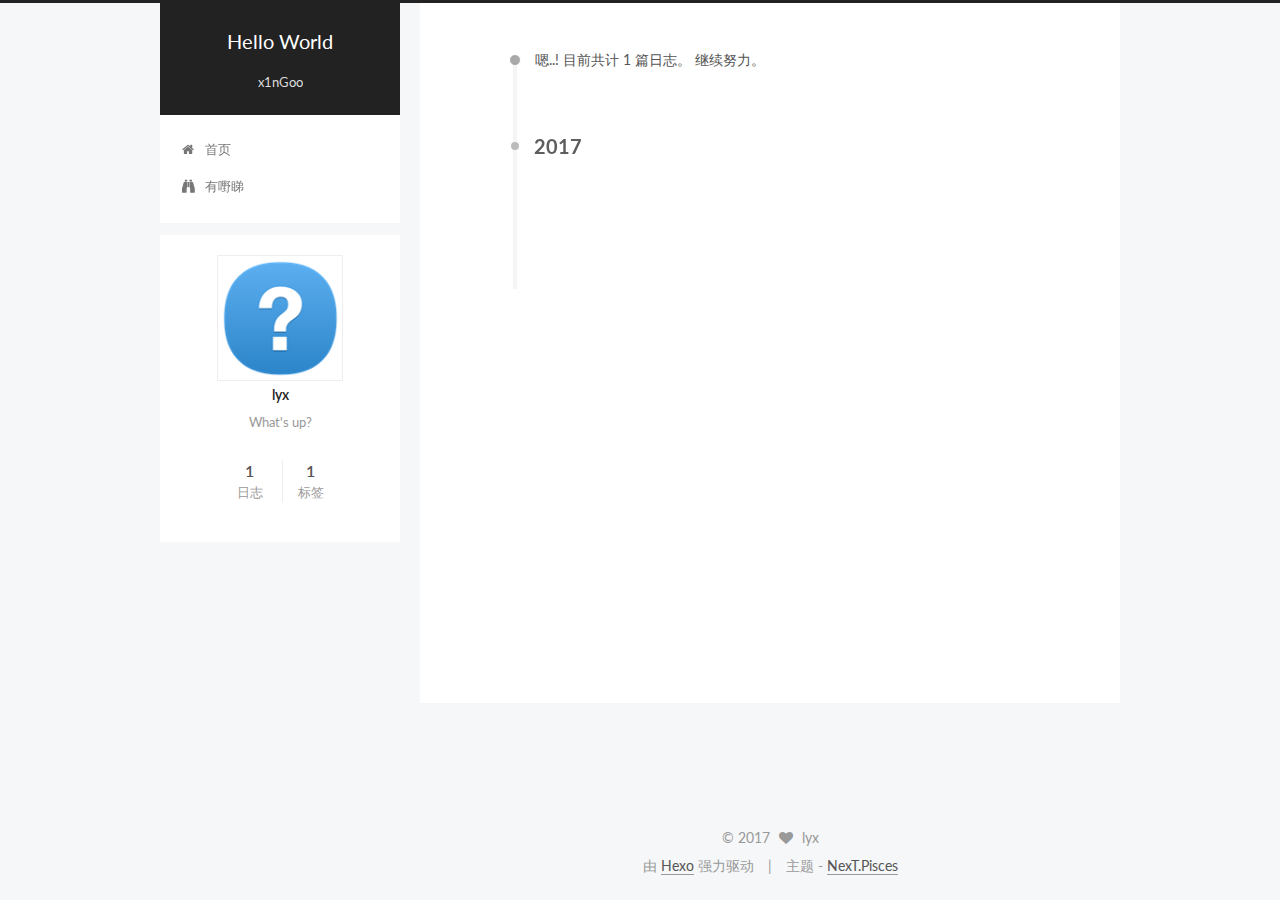
==== commit 6185e4ed: "Site updated: 2017-07-18 14:37:32" ====
--- a/archives/index.html
+++ b/archives/index.html
@@ -5,7 +5,7 @@
   
 
 
-<html class="theme-next muse use-motion" lang="zh-Hans">
+<html class="theme-next pisces use-motion" lang="zh-Hans">
 <head>
   <meta charset="UTF-8"/>
 <meta http-equiv="X-UA-Compatible" content="IE=edge" />
@@ -93,15 +93,15 @@
 
 
 
-<meta name="description" content="my blog">
+<meta name="description" content="What&apos;s up?">
 <meta property="og:type" content="website">
 <meta property="og:title" content="Hello World">
 <meta property="og:url" content="http://yoursite.com/archives/index.html">
 <meta property="og:site_name" content="Hello World">
-<meta property="og:description" content="my blog">
+<meta property="og:description" content="What&apos;s up?">
 <meta name="twitter:card" content="summary">
 <meta name="twitter:title" content="Hello World">
-<meta name="twitter:description" content="my blog">
+<meta name="twitter:description" content="What&apos;s up?">
 
 
 
@@ -109,7 +109,7 @@
   var NexT = window.NexT || {};
   var CONFIG = {
     root: '/',
-    scheme: 'Muse',
+    scheme: 'Pisces',
     sidebar: {"position":"left","display":"post","offset":12,"offset_float":0,"b2t":false,"scrollpercent":false,"onmobile":false},
     fancybox: true,
     motion: true,
@@ -176,7 +176,7 @@
       </a>
     </div>
       
-        <p class="site-subtitle">HTML</p>
+        <p class="site-subtitle">x1nGoo</p>
       
   </div>
 
@@ -206,22 +206,12 @@
         </li>
       
         
-        <li class="menu-item menu-item-archives">
-          <a href="/archives/" rel="section">
-            
-              <i class="menu-item-icon fa fa-fw fa-archive"></i> <br />
-            
-            归档
-          </a>
-        </li>
-      
-        
-        <li class="menu-item menu-item-tags">
-          <a href="/tags/" rel="section">
-            
-              <i class="menu-item-icon fa fa-fw fa-tags"></i> <br />
-            
-            标签
+        <li class="menu-item menu-item-something">
+          <a href="/something.html" rel="section">
+            
+              <i class="menu-item-icon fa fa-fw fa-binoculars"></i> <br />
+            
+            有嘢睇
           </a>
         </li>
       
@@ -277,9 +267,9 @@
 
       <h2 class="post-title">
         
-            <a class="post-title-link" href="/2017/07/17/hello-world/" itemprop="url">
+            <a class="post-title-link" href="/2017/07/18/Hexo + Github/" itemprop="url">
               
-                <span itemprop="name">Hello World</span>
+                <span itemprop="name">Hexo + Github 搭建个人博客</span>
               
             </a>
         
@@ -287,9 +277,9 @@
 
       <div class="post-meta">
         <time class="post-time" itemprop="dateCreated"
-              datetime="2017-07-17T10:38:57+08:00"
-              content="2017-07-17" >
-          07-17
+              datetime="2017-07-18T09:50:38+08:00"
+              content="2017-07-18" >
+          07-18
         </time>
       </div>
 
@@ -335,18 +325,18 @@
       <section class="site-overview sidebar-panel sidebar-panel-active">
         <div class="site-author motion-element" itemprop="author" itemscope itemtype="http://schema.org/Person">
           <img class="site-author-image" itemprop="image"
-               src="/images/avatar.gif"
+               src="/images/avatar.png"
                alt="lyx" />
           <p class="site-author-name" itemprop="name">lyx</p>
            
-              <p class="site-description motion-element" itemprop="description">my blog</p>
+              <p class="site-description motion-element" itemprop="description">What's up?</p>
           
         </div>
         <nav class="site-state motion-element">
 
           
             <div class="site-state-item site-state-posts">
-              <a href="/archives/">
+              <a href="/">
                 <span class="site-state-item-count">1</span>
                 <span class="site-state-item-name">日志</span>
               </a>
@@ -355,6 +345,15 @@
 
           
 
+          
+            
+            
+            <div class="site-state-item site-state-tags">
+              
+                <span class="site-state-item-count">1</span>
+                <span class="site-state-item-name">标签</span>
+              
+            </div>
           
 
         </nav>
@@ -408,7 +407,7 @@
 <div class="theme-info">
   主题 -
   <a class="theme-link" href="https://github.com/iissnan/hexo-theme-next">
-    NexT.Muse
+    NexT.Pisces
   </a>
 </div>
 
@@ -488,6 +487,13 @@
   
   
 
+
+  <script type="text/javascript" src="/js/src/affix.js?v=5.1.1"></script>
+
+  <script type="text/javascript" src="/js/src/schemes/pisces.js?v=5.1.1"></script>
+
+
+
   
   
     <script type="text/javascript" id="motion.page.archive">
--- a/css/main.css
+++ b/css/main.css
@@ -189,7 +189,7 @@
   font-size: 14px;
   line-height: 2;
   color: #555;
-  background: #fff;
+  background: #f5f7f9;
 }
 @media (max-width: 767px) {
   body {
@@ -639,8 +639,8 @@
 @media (min-width: 992px) {
   .full-image.full-image.full-image {
     max-width: none;
-    width: 110%;
-    margin: 25px -5%;
+    width: 118%;
+    margin: 0 -9%;
   }
 }
 .blockquote-center,
@@ -818,7 +818,7 @@
   font-size: 14px;
   color: #fff;
   background: #222;
-  border: 2px solid #222;
+  border: 2px solid #555;
   text-decoration: none;
   border-radius: 0;
   transition-property: background-color;
@@ -829,8 +829,8 @@
 .btn:hover,
 .post-button .btn:hover {
   border-color: #222;
-  color: #222;
-  background: #fff;
+  color: #fff;
+  background: #222;
 }
 .btn-bar {
   display: block;
@@ -935,7 +935,7 @@
   width: 24px;
   background: #222;
   font-size: 12px;
-  opacity: 1;
+  opacity: 0.6;
   color: #fff;
   cursor: pointer;
   text-align: center;
@@ -956,7 +956,7 @@
   }
 }
 .back-to-top.back-to-top-on {
-  bottom: 19px;
+  bottom: 30px;
 }
 .header {
   background: transparent;
@@ -1005,7 +1005,7 @@
 .site-subtitle {
   margin-top: 10px;
   font-size: 13px;
-  color: #999;
+  color: #ddd;
 }
 .use-motion .brand {
   opacity: 0;
@@ -1078,7 +1078,8 @@
   transition-timing-function: ease-in-out;
   transition-delay: 0s;
 }
-.menu .menu-item a:hover {
+.menu .menu-item a:hover,
+.menu-item-active a {
   border-bottom-color: #222;
 }
 .menu .menu-item .fa {
@@ -1415,10 +1416,10 @@
   margin-top: 50px;
 }
 .post-button .btn {
-  color: #fff;
+  color: #555;
   font-size: 14px;
-  background: #222;
-  border-radius: 0;
+  background: #fff;
+  border-radius: 2px;
   line-height: 2;
   margin: 0 4px 8px 4px;
 }
@@ -1593,20 +1594,20 @@
   display: block;
   margin: 0 auto;
   padding: 2px;
-  max-width: 96px;
+  max-width: 120px;
   height: auto;
-  border: 2px solid #333;
+  border: 1px solid #eee;
 }
 .site-author-name {
-  margin: 5px 0 0;
+  margin: 0;
   text-align: center;
-  color: #f5f5f5;
-  font-weight: normal;
+  color: #222;
+  font-weight: 600;
 }
 .site-description {
-  margin-top: 5px;
+  margin-top: 0;
   text-align: center;
-  font-size: 14px;
+  font-size: 13px;
   color: #999;
 }
 .site-state {
@@ -1618,7 +1619,7 @@
 .site-state-item {
   display: inline-block;
   padding: 0 15px;
-  border-left: 1px solid #333;
+  border-left: 1px solid #eee;
 }
 .site-state-item:first-child {
   border-left: none;
@@ -1631,11 +1632,11 @@
   text-align: center;
   color: inherit;
   font-weight: 600;
-  font-size: 18px;
+  font-size: 16px;
 }
 .site-state-item-name {
   font-size: 13px;
-  color: inherit;
+  color: #999;
 }
 .feed-link {
   margin-top: 20px;
@@ -1677,7 +1678,7 @@
   width: 4px;
   height: 4px;
   border-radius: 50%;
-  background: #6198ff;
+  background: #1f9f63;
 }
 .links-of-blogroll {
   font-size: 13px;
@@ -1707,7 +1708,7 @@
   color: #555;
 }
 .sidebar-nav li:hover {
-  color: #f5f5f5;
+  color: #fc6423;
 }
 .page-post-detail .sidebar-nav-toc {
   padding: 0 5px;
@@ -1716,11 +1717,11 @@
   margin-left: 10px;
 }
 .sidebar-nav .sidebar-nav-active {
-  color: #87daff;
-  border-bottom-color: #87daff;
+  color: #fc6423;
+  border-bottom-color: #fc6423;
 }
 .sidebar-nav .sidebar-nav-active:hover {
-  color: #87daff;
+  color: #fc6423;
 }
 .sidebar-panel {
   display: none;
@@ -1753,12 +1754,12 @@
   transition-timing-function: ease-in-out;
   transition-delay: 0s;
   transition-property: all;
-  color: #999;
-  border-bottom-color: #555;
+  color: #666;
+  border-bottom-color: #ccc;
 }
 .post-toc ol a:hover {
-  color: #ccc;
-  border-bottom-color: #ccc;
+  color: #000;
+  border-bottom-color: #000;
 }
 .post-toc .nav-item {
   overflow: hidden;
@@ -1779,14 +1780,14 @@
   display: block;
 }
 .post-toc .nav .active > a {
-  color: #87daff;
-  border-bottom-color: #87daff;
+  color: #fc6423;
+  border-bottom-color: #fc6423;
 }
 .post-toc .nav .active-current > a {
-  color: #87daff;
+  color: #fc6423;
 }
 .post-toc .nav .active-current > a:hover {
-  color: #87daff;
+  color: #fc6423;
 }
 .footer {
   font-size: 14px;
@@ -2198,6 +2199,16 @@
   transform: translate(-50%, -50%);
   color: #ccc;
 }
+@media (min-width: 768px) and (max-width: 991px) {
+  .busuanzi-count {
+    width: auto;
+  }
+}
+@media (max-width: 767px) {
+  .busuanzi-count {
+    width: auto;
+  }
+}
 .site-uv,
 .site-pv,
 .page-pv {
@@ -2436,83 +2447,397 @@
   }
 }
 .page-post-detail .sidebar-toggle-line {
-  background: #87daff;
+  background: #fc6423;
 }
 .page-post-detail .comments {
   overflow: hidden;
 }
-@media (max-width: 767px) {
-  .header-inner,
-  .container .main-inner,
+.header {
+  position: relative;
+  margin: 0 auto;
+  width: 960px;
+}
+@media (min-width: 768px) and (max-width: 991px) {
+  .header {
+    width: auto;
+  }
+}
+@media (max-width: 767px) {
+  .header {
+    width: auto;
+  }
+}
+.header-inner {
+  position: absolute;
+  top: 0;
+  overflow: hidden;
+  padding: 0;
+  width: 240px;
+  background: #fff;
+  box-shadow: initial;
+  border-radius: initial;
+}
+@media (min-width: 1600px) {
+  .container .header-inner {
+    width: 240px;
+  }
+}
+@media (min-width: 768px) and (max-width: 991px) {
+  .header-inner {
+    position: relative;
+    width: auto;
+    border-radius: initial;
+  }
+}
+@media (max-width: 767px) {
+  .header-inner {
+    position: relative;
+    width: auto;
+    border-radius: initial;
+  }
+}
+.main:before,
+.main:after {
+  content: " ";
+  display: table;
+}
+.main:after {
+  clear: both;
+}
+@media (min-width: 768px) and (max-width: 991px) {
+  .main {
+    padding-bottom: 100px;
+  }
+}
+@media (max-width: 767px) {
+  .main {
+    padding-bottom: 100px;
+  }
+}
+.container .main-inner {
+  width: 960px;
+}
+@media (min-width: 768px) and (max-width: 991px) {
+  .container .main-inner {
+    width: auto;
+  }
+}
+@media (max-width: 767px) {
+  .container .main-inner {
+    width: auto;
+  }
+}
+.content-wrap {
+  float: right;
+  box-sizing: border-box;
+  padding: 40px;
+  width: 700px;
+  background: #fff;
+  min-height: 700px;
+  box-shadow: initial;
+  border-radius: initial;
+}
+@media (min-width: 768px) and (max-width: 991px) {
+  .content-wrap {
+    width: 100%;
+    padding: 20px;
+    border-radius: initial;
+  }
+}
+@media (max-width: 767px) {
+  .content-wrap {
+    width: 100%;
+    padding: 20px;
+    min-height: auto;
+    border-radius: initial;
+  }
+}
+.sidebar {
+  position: static;
+  float: left;
+  margin-top: 300px;
+  width: 240px;
+  background: #f5f7f9;
+  box-shadow: none;
+}
+@media (min-width: 768px) and (max-width: 991px) {
+  .sidebar {
+    display: none;
+  }
+}
+@media (max-width: 767px) {
+  .sidebar {
+    display: none;
+  }
+}
+.sidebar-toggle {
+  display: none;
+}
+.footer-inner {
+  width: 960px;
+  padding-left: 260px;
+}
+@media (min-width: 768px) and (max-width: 991px) {
   .footer-inner {
     width: auto;
-  }
-}
-embed {
-  display: block;
-  margin: 0px auto 25px auto;
-}
-.custom-logo .site-meta-headline {
-  text-align: center;
-}
-.custom-logo .brand {
+    padding-left: 0 !important;
+    padding-right: 0 !important;
+  }
+}
+@media (max-width: 767px) {
+  .footer-inner {
+    width: auto;
+    padding-left: 0 !important;
+    padding-right: 0 !important;
+  }
+}
+.sidebar-position-right .header-inner {
+  right: 0;
+}
+.sidebar-position-right .content-wrap {
+  float: left;
+}
+.sidebar-position-right .sidebar {
+  float: right;
+}
+.sidebar-position-right .footer-inner {
+  padding-left: 0;
+  padding-right: 260px;
+}
+.site-brand-wrapper {
+  position: relative;
+}
+.site-meta {
+  padding: 20px 0;
+  color: #fff;
+  background: #222;
+}
+@media (min-width: 768px) and (max-width: 991px) {
+  .site-meta {
+    box-shadow: 0 0 16px rgba(0,0,0,0.5);
+  }
+}
+@media (max-width: 767px) {
+  .site-meta {
+    box-shadow: 0 0 16px rgba(0,0,0,0.5);
+  }
+}
+.brand {
+  padding: 0;
   background: none;
 }
-.custom-logo .site-title {
-  margin: 10px auto 0;
-  font-size: 24px;
-  color: #222;
-}
-.custom-logo .site-title a {
-  border: none;
-}
-.custom-logo-image {
-  margin: 0 auto;
-  padding: 5px;
-  max-width: 150px;
-  background: #fff;
-}
-@media (max-width: 767px) {
-  .site-nav {
-    position: absolute;
-    left: 0;
-    top: 52px;
-    margin: 0;
-    width: 100%;
-    padding: 0;
-    background: #fff;
-    border-bottom: 1px solid #ddd;
-    z-index: 1;
-  }
-}
-@media (max-width: 767px) {
-  .menu {
-    text-align: left;
-  }
-}
-@media (max-width: 767px) {
-  .menu .menu-item {
-    display: block;
-    margin: 0 10px;
-    vertical-align: top;
-  }
-}
-@media (max-width: 767px) {
-  .menu .menu-item br {
-    display: none;
-  }
-}
-@media (max-width: 767px) {
-  .menu .menu-item a {
-    padding: 5px 10px;
-  }
-}
-.menu .menu-item .fa {
-  margin-right: 0;
+.brand:hover {
+  color: #fff;
+}
+.site-subtitle {
+  margin: 10px 10px 0;
+  font-weight: initial;
 }
 .site-search form {
   display: none;
 }
+.site-nav {
+  border-top: none;
+}
+@media (min-width: 768px) and (max-width: 991px) {
+  .site-nav {
+    display: none !important;
+  }
+}
+@media (min-width: 768px) and (max-width: 991px) {
+  .site-nav-on {
+    display: block !important;
+  }
+}
+.menu .menu-item {
+  display: block;
+  margin: 0;
+}
+.menu .menu-item a {
+  position: relative;
+  box-sizing: border-box;
+  padding: 5px 20px;
+  text-align: left;
+  line-height: inherit;
+  transition-property: background-color;
+  transition-duration: 0.2s;
+  transition-timing-function: ease-in-out;
+  transition-delay: 0s;
+}
+.menu .menu-item a:hover,
+.menu-item-active a {
+  background: #f9f9f9;
+  border-bottom-color: #fff;
+}
+.menu .menu-item br {
+  display: none;
+}
+.menu-item-active a:after {
+  content: " ";
+  position: absolute;
+  top: 50%;
+  margin-top: -3px;
+  right: 15px;
+  width: 6px;
+  height: 6px;
+  border-radius: 50%;
+  background-color: #bbb;
+}
+.btn-bar {
+  background-color: #fff;
+}
+.site-nav-toggle {
+  left: 20px;
+  top: 50%;
+  -webkit-transform: translateY(-50%);
+  -webkit-transform: translateY(-50%);
+  -moz-transform: translateY(-50%);
+  -ms-transform: translateY(-50%);
+  -o-transform: translateY(-50%);
+  transform: translateY(-50%);
+}
+@media (min-width: 768px) and (max-width: 991px) {
+  .site-nav-toggle {
+    display: block;
+  }
+}
+.use-motion .sidebar .motion-element {
+  opacity: 1;
+}
+.sidebar {
+  display: none;
+  right: auto;
+  bottom: auto;
+  -webkit-transform: none;
+}
+.sidebar-inner {
+  box-sizing: border-box;
+  width: 240px;
+  color: #555;
+  background: #fff;
+  box-shadow: initial;
+  border-radius: initial;
+}
+.sidebar-inner.affix {
+  position: fixed;
+  top: 0px;
+}
+.site-overview {
+  margin: 0 2px;
+  text-align: left;
+}
+.site-author:before,
+.site-author:after {
+  content: " ";
+  display: table;
+}
+.site-author:after {
+  clear: both;
+}
+.sidebar a {
+  color: #555;
+}
+.sidebar a:hover {
+  color: #222;
+}
+.links-of-author-item a:before {
+  display: none;
+}
+.links-of-author-item a {
+  border-bottom: none;
+  text-decoration: underline;
+}
+.feed-link {
+  border-top: 1px dotted #ccc;
+  border-bottom: 1px dotted #ccc;
+  text-align: center;
+}
+.feed-link a {
+  display: block;
+  color: #fc6423;
+  border: none;
+}
+.feed-link a:hover {
+  background: none;
+  color: #e34603;
+}
+.feed-link a:hover i {
+  color: #e34603;
+}
+.links-of-author:before,
+.links-of-author:after {
+  content: " ";
+  display: table;
+}
+.links-of-author:after {
+  clear: both;
+}
+.links-of-author-item {
+  float: left;
+  margin: 5px 0 0;
+  width: 50%;
+}
+.links-of-author-item a {
+  box-sizing: border-box;
+  display: inline-block;
+  margin-right: 0;
+  margin-bottom: 0;
+  padding: 0 5px;
+  overflow: hidden;
+  white-space: nowrap;
+  text-overflow: ellipsis;
+}
+.links-of-author-item a {
+  display: block;
+  text-decoration: none;
+}
+.links-of-author-item a:hover {
+  border-radius: 4px;
+  background: #eee;
+}
+.links-of-author-item .fa {
+  margin-right: 2px;
+  font-size: 16px;
+}
+.links-of-author-item .fa-globe {
+  font-size: 15px;
+}
+.links-of-blogroll {
+  margin-top: 20px;
+  padding: 3px 0 0;
+  border-top: 1px dotted #ccc;
+}
+.links-of-blogroll-title {
+  margin-top: 0;
+}
+.links-of-blogroll-item {
+  padding: 0;
+}
+.links-of-blogroll-inline:before,
+.links-of-blogroll-inline:after {
+  content: " ";
+  display: table;
+}
+.links-of-blogroll-inline:after {
+  clear: both;
+}
 .links-of-blogroll-inline .links-of-blogroll-item {
-  display: inline-block;
-}
+  float: left;
+  margin: 5px 0 0;
+  width: 50%;
+}
+.links-of-blogroll-inline .links-of-blogroll-item a {
+  box-sizing: border-box;
+  display: inline-block;
+  margin-right: 0;
+  margin-bottom: 0;
+  padding: 0 5px;
+  overflow: hidden;
+  white-space: nowrap;
+  text-overflow: ellipsis;
+}
+@media (max-width: 767px) {
+  .post-body {
+    text-align: justify;
+  }
+}
